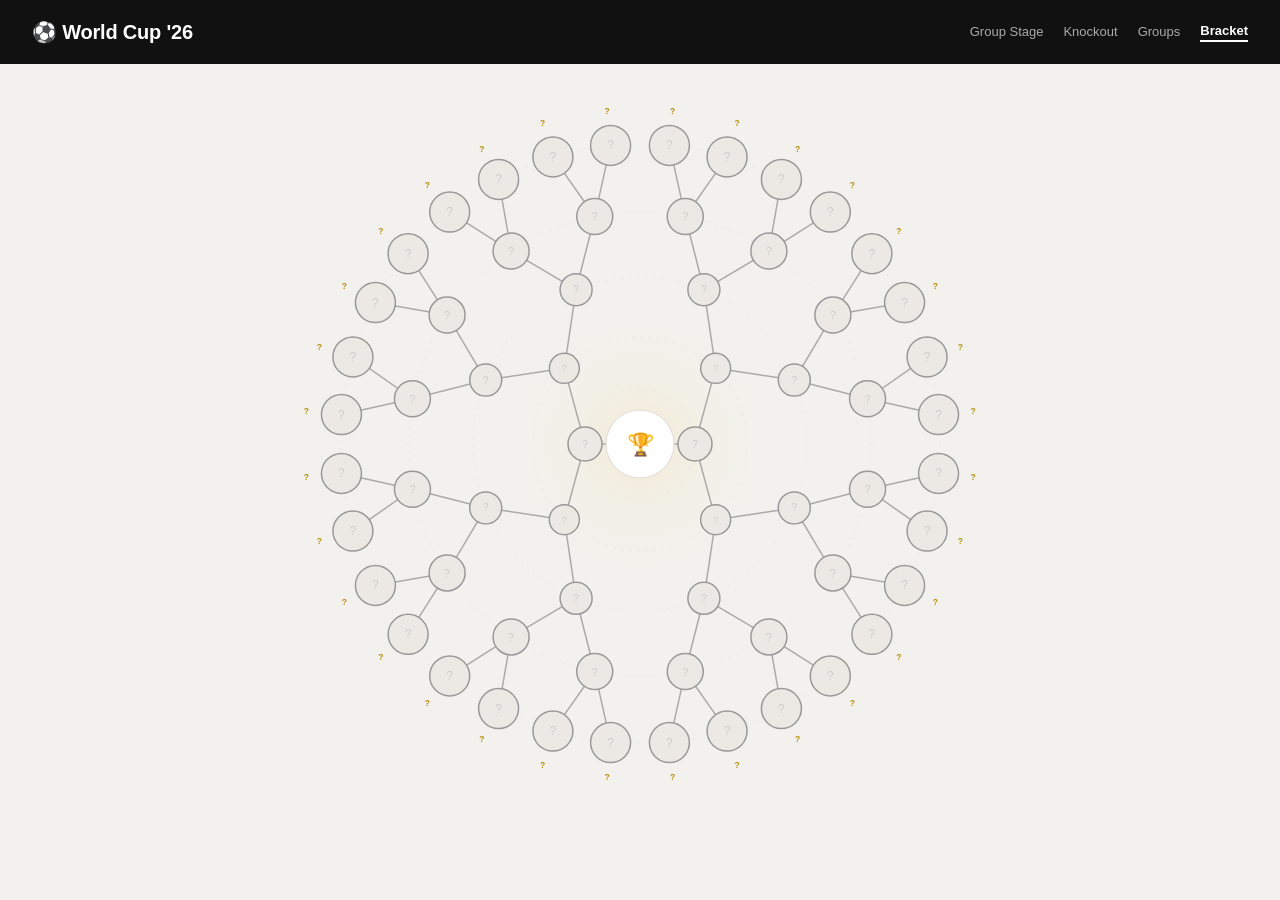
==== bracket.html @ 1e86f68d "Add files via upload" ====
<!DOCTYPE html>
<html lang="en">
<head>
<meta charset="UTF-8">
<meta name="viewport" content="width=device-width, initial-scale=1.0">
<title>FIFA World Cup 2026 — Bracket</title>
<link rel="stylesheet" href="style.css">
<style>
.bracket-page {
  padding: 1.25rem 1rem 3rem;
  display: flex;
  flex-direction: column;
  align-items: center;
}
.bracket-meta {
  width: 100%;
  max-width: 720px;
  display: flex;
  align-items: center;
  justify-content: space-between;
  margin-bottom: 0.75rem;
  flex-wrap: wrap;
  gap: 8px;
}
.bracket-title-text {
  font-size: 11px;
  font-weight: 700;
  color: #888;
  text-transform: uppercase;
  letter-spacing: 0.08em;
}
.bracket-status {
  font-size: 11px;
  color: #aaa;
  letter-spacing: 0.03em;
}
#bracket-svg-wrap {
  width: 100%;
  max-width: 720px;
  aspect-ratio: 1;
}
#bracket-svg {
  width: 100%;
  height: 100%;
  display: block;
  overflow: visible;
}
.b-line      { fill: none; stroke: #aaa; stroke-width: 1.5; }
.b-line.won  { stroke: #f7c948; stroke-width: 2.2; }
.b-line.live { stroke: #22c55e; stroke-width: 2; }
.b-disc      { cursor: default; }
.b-disc.dim  { opacity: 0.28; }
.b-ring      { fill: none; }
.b-ring.dim  { opacity: 0.22; }
.b-label {
  font-family: -apple-system, BlinkMacSystemFont, 'Segoe UI', sans-serif;
  font-size: 8.5px;
  font-weight: 600;
  letter-spacing: 0.4px;
  text-anchor: middle;
  dominant-baseline: central;
  pointer-events: none;
  fill: #bbb;
}
.b-label.active { fill: #666; }
.b-label.won    { fill: #b89010; }
.b-label-person { fill: #999; font-weight: 400; font-size: 7.5px; }
.b-empty-disc   { fill: #ece9e4; stroke: #999; stroke-width: 1.5; }
.b-empty-qs {
  fill: #ccc;
  font-family: -apple-system, sans-serif;
  text-anchor: middle;
  dominant-baseline: central;
  pointer-events: none;
}
.bracket-legend {
  display: flex;
  gap: 16px;
  font-size: 11px;
  color: #888;
  flex-wrap: wrap;
  margin-top: 6px;
}
.bracket-legend span { display: flex; align-items: center; gap: 5px; }
.bracket-legend i {
  display: inline-block;
  width: 10px; height: 10px;
  border-radius: 50%;
  flex-shrink: 0;
}
.leg-active { background: #555; }
.leg-elim   { background: #ddd; border: 1px solid #ccc; }
.leg-won    { background: #f7c948; }
.leg-live   { background: #22c55e; }
#b-tip {
  position: fixed;
  background: #111;
  color: #fff;
  font-family: -apple-system, BlinkMacSystemFont, 'Segoe UI', sans-serif;
  font-size: 12px;
  font-weight: 500;
  padding: 5px 12px;
  border-radius: 5px;
  pointer-events: none;
  opacity: 0;
  transition: opacity 0.12s;
  z-index: 300;
  white-space: nowrap;
}
</style>
</head>
<body>

<header>
  <div class="header-left">
    <h1>⚽ World Cup '26</h1>
  </div>
  <div class="header-right">
    <a href="groupstage.html" class="nav-link">Group Stage</a>
    <a href="index.html" class="nav-link">Knockout</a>
    <a href="groups.html" class="nav-link">Groups</a>
    <a href="bracket.html" class="nav-link active">Bracket</a>
  </div>
</header>

<div class="bracket-page">
  <div id="bracketStatus" style="display:none"></div>
  <div id="bracket-svg-wrap">
    <svg id="bracket-svg" viewBox="-360 -360 720 720"></svg>
  </div>
</div>

<div id="b-tip"></div>

<script>
'use strict';

// =============================================================================
// BRACKET MATCH DATA
// ESPN IDs verified against live API. Adjacent pairs in R32[] share an R16 node.
// Clockwise slot order from top:
//   R32[0]  slots 0,1   Germany vs Paraguay
//   R32[1]  slots 2,3   Brazil vs Japan
//   R32[2]  slots 4,5   Ivory Coast vs Norway
//   R32[3]  slots 6,7   Mexico vs Ecuador
//   R32[4]  slots 8,9   England vs DR Congo
//   R32[5]  slots 10,11 Argentina vs Cape Verde
//   R32[6]  slots 12,13 Australia vs Egypt
//   R32[7]  slots 14,15 Switzerland vs Algeria
//   R32[8]  slots 16,17 Colombia vs Ghana
//   R32[9]  slots 18,19 Belgium vs Senegal
//   R32[10] slots 20,21 USA vs Bosnia
//   R32[11] slots 22,23 Spain vs Austria
//   R32[12] slots 24,25 Portugal vs Croatia
//   R32[13] slots 26,27 Morocco vs Netherlands
//   R32[14] slots 28,29 Canada vs South Africa
//   R32[15] slots 30,31 France vs Sweden
// =============================================================================

var R32 = [
  '760489', // 0  Germany vs Paraguay
  '760487', // 1  Brazil vs Japan
  '760490', // 2  Ivory Coast vs Norway
  '760491', // 3  Mexico vs Ecuador
  '760495', // 4  England vs DR Congo
  '760500', // 5  Argentina vs Cape Verde
  '760499', // 6  Australia vs Egypt
  '760498', // 7  Switzerland vs Algeria
  '760501', // 8  Colombia vs Ghana
  '760493', // 9  Belgium vs Senegal
  '760494', // 10 USA vs Bosnia
  '760497', // 11 Spain vs Austria
  '760496', // 12 Portugal vs Croatia
  '760488', // 13 Morocco vs Netherlands
  '760486', // 14 Canada vs South Africa
  '760492', // 15 France vs Sweden
];

// R16[i] = winner of R32[i*2] vs winner of R32[i*2+1]
var R16 = [
  '760503', // 0  winner R32[0] vs winner R32[1]
  '760504', // 1  winner R32[2] vs winner R32[3]
  '760505', // 2  winner R32[4] vs winner R32[5]
  '760509', // 3  winner R32[6] vs winner R32[7]
  '760506', // 4  winner R32[8] vs winner R32[9]
  '760507', // 5  winner R32[10] vs winner R32[11]
  '760508', // 6  winner R32[12] vs winner R32[13]
  '760502', // 7  winner R32[14] vs winner R32[15]
];

// QF[i] = winner of R16[i*2] vs winner of R16[i*2+1]
var QF = [
  '760510', // 0  winner R16[0] vs winner R16[1]
  '760511', // 1  winner R16[2] vs winner R16[3]
  '760512', // 2  winner R16[4] vs winner R16[5]
  '760513', // 3  winner R16[6] vs winner R16[7]
];

// SF[i] = winner of QF[i*2] vs winner of QF[i*2+1]
var SF = [
  '760514', // 0  winner QF[0] vs winner QF[1]
  '760515', // 1  winner QF[2] vs winner QF[3]
];

var FINAL_ID = '760517';

// =============================================================================
// GEOMETRY
// 32 team slots evenly spaced around 360°. Each slot = 11.25°.
// Slot 0 is offset by -half-slot so pair (0,1) straddles 12 o'clock.
//
// Node angles:
//   R16 node i  = midpoint of slots i*2 and i*2+1  = i * 22.5°
//   QF  node i  = midpoint of R16 nodes i*2 and i*2+1
//   SF  node i  = midpoint of QF  nodes i*2 and i*2+1
//
// All lines are straight segments: no curves, no elbows.
// =============================================================================

var SLOT_DEG = 360 / 32; // 11.25

function slotAngle(s) {
  // offset by +0.5 so pairs sit at slot centres, finals align horizontally
  return (s + 0.5) * SLOT_DEG;
}

// joinAngle(i): angle of the join node for R32 match i
// = midpoint of slot i*2 and slot i*2+1
// slotAngle(i*2) = (i*2 - 0.5)*SLOT_DEG, slotAngle(i*2+1) = (i*2 + 0.5)*SLOT_DEG
// midpoint = i * 2 * SLOT_DEG
function joinAngle(i) {
  return (i * 2 + 1) * SLOT_DEG;
}

// qfAngle(i): midpoint of the 2 join nodes that feed R16 match i
// R16[i] covers join nodes i*2 and i*2+1
function qfAngle(i) {
  return (joinAngle(i * 2) + joinAngle(i * 2 + 1)) / 2;
}

// sfAngle(i): midpoint of the 2 QF nodes that feed SF match i
// SF node i sits between qfPos[i*2] and qfPos[i*2+1]
// qfAngle(i*2) and qfAngle(i*2+1) are each midpoints of 2 join nodes
function sfAngle(i) {
  return (qfAngle(i * 2) + qfAngle(i * 2 + 1)) / 2;
}

// finAngle(i): midpoint of the 2 SF nodes that feed the final
// fin node i sits between sfPos[i*2] and sfPos[i*2+1]
function finAngle(i) {
  return (sfAngle(i * 2) + sfAngle(i * 2 + 1)) / 2;
}

// Keep r16Angle as an alias for joinAngle (used in join node position array)
function r16Angle(i) {
  return joinAngle(i);
}

// Convert polar (degrees from top, clockwise) + radius to x,y
function polar(deg, r) {
  var rad = (deg - 90) * Math.PI / 180;
  return { x: r * Math.cos(rad), y: r * Math.sin(rad) };
}

var RADII = { r32: 300, r16: 232, qf: 167, sf: 107, fin: 55 };
var NR    = { r32: 20,  r16: 18,  qf: 16,  sf: 15,  fin: 17 };

// =============================================================================
// TEAM METADATA
// =============================================================================

var ESPN_NORM = {
  'United States':       'USA',
  'Ivory Coast':         'CIV',
  "Cote d'Ivoire":       'CIV',
  'Bosnia-Herzegovina':  'BIH',
  'Cape Verde':          'CPV',
  'Congo DR':            'COD',
  'South Korea':         'KOR',
};

function normName(n) {
  return ESPN_NORM[n] || n;
}

// ISO 3166-1 alpha-2 codes for flagcdn.com
var FLAG_ISO = {
  'Argentina':    'ar', 'Brazil':       'br', 'Uruguay':      'uy',
  'Colombia':     'co', 'Ecuador':      'ec', 'Paraguay':     'py',
  'USA':          'us', 'Mexico':       'mx', 'Canada':       'ca',
  'France':       'fr', 'Spain':        'es', 'Portugal':     'pt',
  'Germany':      'de', 'Netherlands':  'nl', 'England':      'gb-eng',
  'Belgium':      'be', 'Austria':      'at', 'Croatia':      'hr',
  'Switzerland':  'ch', 'Sweden':       'se', 'Norway':       'no',
  'Morocco':      'ma', 'Senegal':      'sn', 'CIV':          'ci',
  'Egypt':        'eg', 'Algeria':      'dz', 'Ghana':        'gh',
  'Japan':        'jp', 'KOR':          'kr', 'Australia':    'au',
  'BIH':          'ba', 'CPV':          'cv', 'COD':          'cd',
  'South Africa': 'za',
};

function flagUrl(name) {
  var key = normName(name);
  var iso = FLAG_ISO[key] || FLAG_ISO[name];
  if (!iso) return null;
  return 'https://flagcdn.com/w80/' + iso + '.png';
}

var SHORT = {
  'Argentina':'ARG', 'Brazil':'BRA', 'Uruguay':'URU', 'Colombia':'COL',
  'Ecuador':'ECU', 'Paraguay':'PAR', 'USA':'USA', 'Mexico':'MEX',
  'Canada':'CAN', 'France':'FRA', 'Spain':'ESP', 'Portugal':'POR',
  'Germany':'GER', 'Netherlands':'NED', 'England':'ENG', 'Belgium':'BEL',
  'Austria':'AUT', 'Croatia':'CRO', 'Switzerland':'SUI', 'Sweden':'SWE',
  'Norway':'NOR', 'Morocco':'MAR', 'Senegal':'SEN', 'CIV':'CIV',
  'Egypt':'EGY', 'Algeria':'ALG', 'Ghana':'GHA', 'Japan':'JPN',
  'KOR':'KOR', 'Australia':'AUS', 'BIH':'BIH', 'CPV':'CPV',
  'COD':'COD', 'South Africa':'RSA', 'South Korea':'KOR',
  'United States':'USA', 'Ivory Coast':'CIV', "Cote d'Ivoire":'CIV',
  'Bosnia-Herzegovina':'BIH', 'Cape Verde':'CPV', 'Congo DR':'COD',
};

function shortName(name) {
  if (!name) return '?';
  var key = normName(name);
  return SHORT[key] || SHORT[name] || name.slice(0, 3).toUpperCase();
}

// =============================================================================
// SCORE DATA  (populated by ESPN fetch)
// =============================================================================

var SCORES = {};

function isPlaceholder(n) {
  return !n || n === 'TBD' || /^(Group|Round of|Quarter|Semi|Third|Winner|Loser)/i.test(n);
}

function getScore(id) {
  return SCORES[id] || null;
}

function getWinner(id) {
  var s = SCORES[id];
  if (!s || s.status !== 'ft') return null;
  if (s.winner === 1) return s.t1;
  if (s.winner === 2) return s.t2;
  return null;
}

// =============================================================================
// PEOPLE ASSIGNMENTS
// =============================================================================

var PEOPLE = {
  'Mexico':'Katy', 'South Africa':'Rod', 'Canada':'Ted', 'Switzerland':'Renate',
  'Brazil':'Joy', 'Morocco':'Matty', 'USA':'Sarah', 'Paraguay':'Olive P',
  'Australia':'Rosa', 'Germany':'Ben', "Cote d'Ivoire":'Olive E', 'Ecuador':'Nic T',
  'Netherlands':'Sophie', 'Japan':'Francesca', 'Sweden':'Ewen',
  'Belgium':'Lucy', 'Egypt':'Susan', 'Spain':'Georgette', 'Cabo Verde':'Leah',
  'Uruguay':'Richie', 'France':'Taki', 'Senegal':'James A', 'Norway':'Tessa',
  'Argentina':'Louis', 'Algeria':'Tenille', 'Austria':'Elliot',
  'Portugal':'Mike S', 'DR Congo':'JoyJoy', 'Congo DR':'JoyJoy', 'COD':'JoyJoy',
  'Colombia':'Sal Edmonds',
  'England':'Lily', 'Croatia':'Mila', 'Ghana':'Alex L',
  'Bosnia & Herz.':'Finn', 'Bosnia-Herzegovina':'Finn', 'BIH':'Finn',
  'Ivory Coast':'Olive E', 'CIV':'Olive E',
  'Cape Verde':'Leah', 'Cabo Verde':'Leah', 'CPV':'Leah',
};

function personFor(name) {
  if (!name) return null;
  var key = normName(name);
  return PEOPLE[key] || PEOPLE[name] || null;
}

// =============================================================================
// SVG HELPERS
// =============================================================================

var NS  = 'http://www.w3.org/2000/svg';
var svg = document.getElementById('bracket-svg');

function svgEl(tag, attrs) {
  var e = document.createElementNS(NS, tag);
  var keys = Object.keys(attrs || {});
  for (var k = 0; k < keys.length; k++) {
    e.setAttribute(keys[k], attrs[keys[k]]);
  }
  return e;
}

function line(x1, y1, x2, y2, cls) {
  var l = svgEl('line', { x1: x1, y1: y1, x2: x2, y2: y2 });
  l.classList.add('b-line');
  if (cls) l.classList.add(cls);
  return l;
}

// Unique clip ID counter so each node gets its own clipPath
var _clipId = 0;

function makeNode(x, y, r, teamName, scoreId, eliminated) {
  var g = svgEl('g');

  if (teamName) {
    var dim  = !!eliminated;
    var s    = scoreId ? getScore(scoreId) : null;
    var live = s && s.status === 'live';
    var url  = flagUrl(teamName);

    // Outer ring (live indicator)
    var ring = svgEl('circle', {
      cx: x, cy: y, r: r + 3,
      fill: 'none',
      stroke: live ? '#22c55e' : (dim ? '#ddd' : '#bbb'),
      'stroke-width': live ? 1.8 : 0.8,
    });
    ring.classList.add('b-ring');
    if (dim) ring.classList.add('dim');
    g.appendChild(ring);

    if (url) {
      // Unique clipPath for this node
      var cid = 'cp' + (++_clipId);

      // clipPath must live in the SVG defs — append directly to svg's first defs child
      var defsEl = svg.querySelector('defs');
      var cp = svgEl('clipPath', { id: cid });
      cp.appendChild(svgEl('circle', { cx: x, cy: y, r: r }));
      defsEl.appendChild(cp);

      // Flag image — sized to fill the circle (flags are ~3:2, so height = 2r, width = 3r centred)
      var imgW = r * 3;
      var imgH = r * 2;
      var img = svgEl('image', {
        x: x - imgW / 2, y: y - imgH / 2,
        width: imgW, height: imgH,
        href: url,
        'clip-path': 'url(#' + cid + ')',
        preserveAspectRatio: 'xMidYMid slice',
        'pointer-events': 'all',
      });
      if (dim) img.style.opacity = '0.3';
      if (scoreId) {
        (function(eid, tname) {
          img.addEventListener('mouseenter', function(e) { showTip(e, tname, eid); });
          img.addEventListener('mousemove', moveTip);
          img.addEventListener('mouseleave', hideTip);
        }(scoreId, teamName));
      }
      g.appendChild(img);

      // Border circle on top of image
      var border = svgEl('circle', {
        cx: x, cy: y, r: r,
        fill: 'none', stroke: dim ? '#ccc' : '#999', 'stroke-width': 1.5,
        'pointer-events': 'none',
      });
      g.appendChild(border);

    } else {
      // Fallback: white disc with country code text
      var disc = svgEl('circle', { cx: x, cy: y, r: r, fill: '#fff', stroke: '#999', 'stroke-width': 1.5 });
      if (dim) disc.style.opacity = '0.3';
      if (scoreId) {
        (function(eid, tname) {
          disc.addEventListener('mouseenter', function(e) { showTip(e, tname, eid); });
          disc.addEventListener('mousemove', moveTip);
          disc.addEventListener('mouseleave', hideTip);
        }(scoreId, teamName));
      }
      g.appendChild(disc);
      var code = svgEl('text', {
        x: x, y: y, 'text-anchor': 'middle', 'dominant-baseline': 'central',
        'font-size': Math.round(r * 0.55), fill: '#555', 'pointer-events': 'none',
        'font-family': "-apple-system, BlinkMacSystemFont, 'Segoe UI', sans-serif",
        'font-weight': 600,
      });
      code.textContent = shortName(teamName);
      g.appendChild(code);
    }

  } else {
    // Empty / TBD slot
    var emptyDisc = svgEl('circle', { cx: x, cy: y, r: r, fill: '#ece9e4', stroke: '#999', 'stroke-width': 1.5 });
    emptyDisc.classList.add('b-empty-disc');
    g.appendChild(emptyDisc);
    var qs = svgEl('text', { x: x, y: y, 'font-size': Math.round(r * 0.6) });
    qs.classList.add('b-empty-qs');
    qs.textContent = '?';
    g.appendChild(qs);
  }

  return g;
}

function makeLabel(x, y, angleDeg, text, nodeR, cls, person) {
  var push = nodeR + 15;
  var rad  = (angleDeg - 90) * Math.PI / 180;
  var lx   = x + Math.cos(rad) * push;
  var ly   = y + Math.sin(rad) * push;

  if (person) {
    // Two-line label: country code on first line, person name on second
    var g = svgEl('g');
    var t1 = svgEl('text', { x: lx, y: ly - 5 });
    t1.classList.add('b-label');
    if (cls) t1.classList.add(cls);
    t1.textContent = text;
    g.appendChild(t1);
    var t2 = svgEl('text', { x: lx, y: ly + 5 });
    t2.classList.add('b-label');
    t2.classList.add('b-label-person');
    t2.textContent = person;
    g.appendChild(t2);
    return g;
  }

  var t = svgEl('text', { x: lx, y: ly });
  t.classList.add('b-label');
  if (cls) t.classList.add(cls);
  t.textContent = text;
  return t;
}

// =============================================================================
// BUILD
// =============================================================================

function build() {
  // Clear SVG
  while (svg.lastChild) svg.removeChild(svg.lastChild);

  // ── Background + glow defs ──
  var defs = svgEl('defs');
  var rg = svgEl('radialGradient', { id: 'cg', cx: '50%', cy: '50%', r: '50%' });
  var stops = [
    { offset: '0%',   color: '#f7c948', opacity: '0.15' },
    { offset: '40%',  color: '#f7c948', opacity: '0.04' },
    { offset: '100%', color: '#f2f1ed', opacity: '0' },
  ];
  for (var si = 0; si < stops.length; si++) {
    rg.appendChild(svgEl('stop', {
      offset: stops[si].offset,
      'stop-color': stops[si].color,
      'stop-opacity': stops[si].opacity,
    }));
  }
  defs.appendChild(rg);
  svg.appendChild(defs);

  svg.appendChild(svgEl('circle', { cx: 0, cy: 0, r: 360, fill: '#f2f1ed' }));
  svg.appendChild(svgEl('circle', { cx: 0, cy: 0, r: 160, fill: 'url(#cg)' }));

  var guideR = [300, 232, 167, 107, 55];
  for (var gi = 0; gi < guideR.length; gi++) {
    svg.appendChild(svgEl('circle', {
      cx: 0, cy: 0, r: guideR[gi],
      fill: 'none', stroke: '#e0ddd8',
      'stroke-width': 0.5, 'stroke-dasharray': '2,6',
    }));
  }


  var linesG = svgEl('g');
  var nodesG = svgEl('g');

  // ── Node positions ──
  //
  // There are 5 levels of nodes:
  //   R32:  32 team nodes (2 per match, 16 matches)
  //   join: 16 "join" nodes — one per R32 match, at the midpoint of its two team slots.
  //         This is where the two R32 team lines converge. It shows the R32 winner.
  //   QF:    4 nodes — each at midpoint of 2 join nodes. Shows R16 winner.
  //   SF:    2 nodes — midpoint of 2 QF nodes. Shows QF winner.
  //   fin:   2 nodes — one per finalist, on SF angles one ring inward.
  //
  // Line structure (all straight):
  //   R32 team A → join[mi]
  //   R32 team B → join[mi]
  //   join[mi*2] → qf[floor(mi/2)]   (pairs of join nodes → one QF node)
  //   qf[qi*2]   → sf[floor(qi/2)]
  //   sf[0]      → fin[0]
  //   sf[1]      → fin[1]
  //   fin[0]     → centre (0,0)
  //   fin[1]     → centre (0,0)

  // R32 team positions
  var r32A = [], r32B = [], r32AngA = [], r32AngB = [];
  for (var mi = 0; mi < 16; mi++) {
    var angA = slotAngle(mi * 2);
    var angB = slotAngle(mi * 2 + 1);
    r32A.push(polar(angA, RADII.r32));
    r32B.push(polar(angB, RADII.r32));
    r32AngA.push(angA);
    r32AngB.push(angB);
  }

  // Join nodes: 16 nodes, one per R32 match, at r16 radius
  // join[mi] is between team A and team B of R32[mi]
  var joinPos = [], joinAng = [];
  for (var ji = 0; ji < 16; ji++) {
    var ja = r16Angle(ji);   // midpoint of slot ji*2 and ji*2+1
    joinPos.push(polar(ja, RADII.r16));
    joinAng.push(ja);
  }

  // QF nodes: 8 nodes, one per R16 match, sitting between its two join nodes
  // qfPos[i] sits between joinPos[i*2] and joinPos[i*2+1]
  var qfPos = [], qfAng = [];
  for (var qi = 0; qi < 8; qi++) {
    var qa = qfAngle(qi);   // midpoint of join[i*2] and join[i*2+1]
    qfPos.push(polar(qa, RADII.qf));
    qfAng.push(qa);
  }

  // SF nodes: 4 nodes, one per QF match, each between its 2 upstream QF nodes
  // sfPos[i] sits between qfPos[i*2] and qfPos[i*2+1]
  var sfPos = [], sfAng = [];
  for (var sfi = 0; sfi < 4; sfi++) {
    var sa = sfAngle(sfi);
    sfPos.push(polar(sa, RADII.sf));
    sfAng.push(sa);
  }

  // Final approach nodes: 2 nodes, one per SF match, each between its 2 upstream SF nodes
  // finPos[i] sits between sfPos[i*2] and sfPos[i*2+1]
  var finPos = [], finAng = [];
  for (var fni = 0; fni < 2; fni++) {
    var fa = finAngle(fni);
    finPos.push(polar(fa, RADII.fin));
    finAng.push(fa);
  }

  var finWin = getWinner(FINAL_ID);
  var finSc  = getScore(FINAL_ID);

  // ── Draw lines ──

  // R32 team → join node
  for (var mi2 = 0; mi2 < 16; mi2++) {
    var sid  = R32[mi2];
    var sc2  = getScore(sid);
    var w2   = getWinner(sid);
    var liv  = sc2 && sc2.status === 'live';
    var aWon = w2 && sc2 && w2 === sc2.t1;
    var bWon = w2 && sc2 && w2 === sc2.t2;
    linesG.appendChild(line(r32A[mi2].x, r32A[mi2].y, joinPos[mi2].x, joinPos[mi2].y,
      liv ? 'live' : (aWon ? 'won' : '')));
    linesG.appendChild(line(r32B[mi2].x, r32B[mi2].y, joinPos[mi2].x, joinPos[mi2].y,
      liv ? 'live' : (bWon ? 'won' : '')));
  }

  // join → QF node  (join[0]+join[1] → qfPos[0], join[2]+join[3] → qfPos[1], etc.)
  // Gold only when the R16 match (R16[floor(ji/2)]) has a winner.
  for (var ji2 = 0; ji2 < 16; ji2++) {
    var r16idx = Math.floor(ji2 / 2);
    var jw = getWinner(R16[r16idx]);
    linesG.appendChild(line(joinPos[ji2].x, joinPos[ji2].y,
      qfPos[r16idx].x, qfPos[r16idx].y,
      jw ? 'won' : ''));
  }

  // QF → SF  (qfPos[i*2] and qfPos[i*2+1] → sfPos[i])
  // Gold only when the QF match (QF[floor(qi/2)]) has a winner.
  for (var qi2 = 0; qi2 < 8; qi2++) {
    var qfMatchIdx = Math.floor(qi2 / 2);
    var qw = getWinner(QF[qfMatchIdx]);
    linesG.appendChild(line(qfPos[qi2].x, qfPos[qi2].y,
      sfPos[qfMatchIdx].x, sfPos[qfMatchIdx].y,
      qw ? 'won' : ''));
  }

  // SF → final approach nodes  (sfPos[i*2] and sfPos[i*2+1] → finPos[i])
  // Gold only when the SF match (SF[floor(si/2)]) has a winner.
  for (var si2 = 0; si2 < 4; si2++) {
    var sfMatchIdx = Math.floor(si2 / 2);
    var sw = getWinner(SF[sfMatchIdx]);
    linesG.appendChild(line(sfPos[si2].x, sfPos[si2].y,
      finPos[sfMatchIdx].x, finPos[sfMatchIdx].y,
      sw ? 'won' : ''));
  }

  // Final approach nodes → centre
  linesG.appendChild(line(finPos[0].x, finPos[0].y, 0, 0, finWin ? 'won' : ''));
  linesG.appendChild(line(finPos[1].x, finPos[1].y, 0, 0, finWin ? 'won' : ''));

  // ── Draw R32 nodes ──
  for (var mi3 = 0; mi3 < 16; mi3++) {
    var sid3 = R32[mi3];
    var sc3  = getScore(sid3);
    var t1   = sc3 && !isPlaceholder(sc3.t1) ? sc3.t1 : null;
    var t2   = sc3 && !isPlaceholder(sc3.t2) ? sc3.t2 : null;
    var w3   = getWinner(sid3);
    nodesG.appendChild(makeNode(r32A[mi3].x, r32A[mi3].y, NR.r32, t1, sid3, w3 && t1 && w3 !== t1));
    nodesG.appendChild(makeNode(r32B[mi3].x, r32B[mi3].y, NR.r32, t2, sid3, w3 && t2 && w3 !== t2));
    nodesG.appendChild(makeLabel(r32A[mi3].x, r32A[mi3].y, r32AngA[mi3],
      shortName(t1), NR.r32, w3 === t1 ? 'won' : (t1 ? 'active' : ''), personFor(t1)));
    nodesG.appendChild(makeLabel(r32B[mi3].x, r32B[mi3].y, r32AngB[mi3],
      shortName(t2), NR.r32, w3 === t2 ? 'won' : (t2 ? 'active' : ''), personFor(t2)));
  }

  // ── Draw join nodes (show R32 winner advancing toward QF) ──
  for (var ji3 = 0; ji3 < 16; ji3++) {
    var jwin    = getWinner(R32[ji3]);
    var jsc     = getScore(R32[ji3]);
    var jt1     = jsc && !isPlaceholder(jsc.t1) ? jsc.t1 : null;
    var jt2     = jsc && !isPlaceholder(jsc.t2) ? jsc.t2 : null;
    // Show winner if known; otherwise show first known team as placeholder
    var jdisplay = jwin || null;
    nodesG.appendChild(makeNode(joinPos[ji3].x, joinPos[ji3].y, NR.r16,
      jdisplay, R32[ji3], false));
    if (jdisplay) {
      nodesG.appendChild(makeLabel(joinPos[ji3].x, joinPos[ji3].y, joinAng[ji3],
        shortName(jdisplay), NR.r16, 'won'));
    }
  }

  // ── Draw QF nodes (8 nodes, one per R16 match) ──
  // qfPos[i] shows the winner of R16[i]
  for (var qi3 = 0; qi3 < 8; qi3++) {
    var r16id_q  = R16[qi3];
    var r16w_q   = getWinner(r16id_q);
    var qdisplay = r16w_q || null;
    nodesG.appendChild(makeNode(qfPos[qi3].x, qfPos[qi3].y, NR.qf, qdisplay, r16id_q, false));
    if (qdisplay) {
      nodesG.appendChild(makeLabel(qfPos[qi3].x, qfPos[qi3].y, qfAng[qi3],
        shortName(qdisplay), NR.qf, 'won'));
    }
  }

  // ── Draw SF nodes (4 nodes, one per QF match) ──
  // sfPos[i] shows the winner of QF[i]
  for (var sfi2 = 0; sfi2 < 4; sfi2++) {
    var qfid_s   = QF[sfi2];
    var qfw_s    = getWinner(qfid_s);
    var sdisplay = qfw_s || null;
    nodesG.appendChild(makeNode(sfPos[sfi2].x, sfPos[sfi2].y, NR.sf, sdisplay, qfid_s, false));
    if (sdisplay) {
      nodesG.appendChild(makeLabel(sfPos[sfi2].x, sfPos[sfi2].y, sfAng[sfi2],
        shortName(sdisplay), NR.sf, 'won'));
    }
  }

  // ── Draw final approach nodes (2 nodes, one per SF match) ──
  // finPos[i] shows the winner of SF[i]
  for (var fni2 = 0; fni2 < 2; fni2++) {
    var sfid_f   = SF[fni2];
    var sfw_f    = getWinner(sfid_f);
    var fdisplay = (finSc && !isPlaceholder(fni2 === 0 ? finSc.t1 : finSc.t2)
      ? (fni2 === 0 ? finSc.t1 : finSc.t2) : null) || sfw_f;
    var felim    = finWin && fdisplay && finWin !== fdisplay;
    nodesG.appendChild(makeNode(finPos[fni2].x, finPos[fni2].y, NR.fin, fdisplay, FINAL_ID, felim));
    if (fdisplay) {
      nodesG.appendChild(makeLabel(finPos[fni2].x, finPos[fni2].y, finAng[fni2],
        shortName(fdisplay), NR.fin, finWin === fdisplay ? 'won' : 'active'));
    }
  }

  svg.appendChild(linesG);
  svg.appendChild(nodesG);

  // ── Centre trophy ──
  var champ = finWin;
  var cg    = svgEl('g');
  cg.appendChild(svgEl('circle', {
    cx: 0, cy: 0, r: 34, fill: '#fff',
    stroke: champ ? '#f7c948' : '#e0ddd8',
    'stroke-width': champ ? 2 : 1,
  }));
  var tro = svgEl('text', {
    x: 0, y: 0,
    'text-anchor': 'middle', 'dominant-baseline': 'central',
    'font-size': 22, 'pointer-events': 'none',
  });
  tro.textContent = '🏆'; // trophy emoji
  cg.appendChild(tro);
  if (champ) {
    var champMeta = teamMeta(champ);
    var cf = svgEl('text', {
      x: 0, y: -52,
      'text-anchor': 'middle', 'dominant-baseline': 'central',
      'font-size': 20, 'pointer-events': 'none',
    });
    cf.textContent = champMeta[0];
    cg.appendChild(cf);
    var cn = svgEl('text', {
      x: 0, y: 52,
      'text-anchor': 'middle',
      'font-family': "-apple-system, BlinkMacSystemFont, 'Segoe UI', sans-serif",
      'font-size': 11, 'font-weight': 700, 'letter-spacing': 1,
      fill: '#b89010', 'pointer-events': 'none',
    });
    cn.textContent = champ.toUpperCase();
    cg.appendChild(cn);
  }
  svg.appendChild(cg);
}

// =============================================================================
// TOOLTIP
// =============================================================================

var tip = document.getElementById('b-tip');

function showTip(e, teamName, espnId) {
  var s = SCORES[espnId];
  var text = teamName;
  if (s && (s.status === 'live' || s.status === 'ft') && s.t1 && s.t2) {
    var other  = s.t1 === teamName ? s.t2 : s.t1;
    var myS    = s.t1 === teamName ? s.s1 : s.s2;
    var theirS = s.t1 === teamName ? s.s2 : s.s1;
    var lbl    = s.status === 'live' ? (s.clock || 'Live') : 'FT';
    text = teamName + '  ' + myS + '–' + theirS + '  ' + other + '  (' + lbl + ')';
    if (s.pen) text += '  — ' + s.pen;
  } else if (s && s.t1 && s.t2 && !isPlaceholder(s.t2)) {
    var other2 = s.t1 === teamName ? s.t2 : s.t1;
    text = teamName + ' vs ' + other2;
  }
  tip.textContent = text;
  tip.style.opacity = '1';
  moveTip(e);
}
function moveTip(e) {
  tip.style.left = (e.clientX + 14) + 'px';
  tip.style.top  = (e.clientY - 30) + 'px';
}
function hideTip() {
  tip.style.opacity = '0';
}

// =============================================================================
// ESPN FETCH
// =============================================================================

var liveTimer = null;

function fetchScores() {
  var url = 'https://site.api.espn.com/apis/site/v2/sports/soccer/fifa.world/scoreboard?dates=20260628-20260719&limit=100';
  fetch(url).then(function(res) {
    if (!res.ok) throw new Error('HTTP ' + res.status);
    return res.json();
  }).then(function(data) {
    var hasLive = false;
    var events = data.events || [];

    for (var ei = 0; ei < events.length; ei++) {
      var ev   = events[ei];
      var comp = ev.competitions && ev.competitions[0];
      if (!comp) continue;
      var teams = comp.competitors || [];
      if (teams.length < 2) continue;

      var home = null, away = null;
      for (var ti = 0; ti < teams.length; ti++) {
        if (teams[ti].homeAway === 'home') home = teams[ti];
        else away = teams[ti];
      }
      if (!home) home = teams[0];
      if (!away) away = teams[1];

      var t1raw = (home.team && home.team.displayName) || '';
      var t2raw = (away.team && away.team.displayName) || '';
      var t1 = isPlaceholder(t1raw) ? null : t1raw;
      var t2 = isPlaceholder(t2raw) ? null : t2raw;

      var sType  = (ev.status && ev.status.type && ev.status.type.name) || '';
      var rawClk = (ev.status && ev.status.displayClock) || '';
      var period = (ev.status && ev.status.period) || 0;

      var status = 'pre';
      if (sType === 'STATUS_FINAL' || sType === 'STATUS_FULL_TIME' || sType === 'STATUS_FINAL_PEN') {
        status = 'ft';
      } else if (sType === 'STATUS_IN_PROGRESS' || sType === 'STATUS_HALFTIME') {
        status = 'live';
      }
      if (status === 'live') hasLive = true;

      var clockDisp = '';
      if (status === 'live') {
        if (sType === 'STATUS_HALFTIME') {
          clockDisp = 'HT';
        } else {
          var mins = parseInt(rawClk.split(':')[0], 10) || 0;
          var cap  = period === 1 ? 45 : 90;
          clockDisp = mins > cap ? cap + '+' + (mins - cap) + "'" : mins + "'";
        }
      }
      if (sType === 'STATUS_FINAL_PEN') clockDisp = 'Pens';

      var s1 = parseInt(home.score != null ? home.score : '0', 10);
      var s2 = parseInt(away.score != null ? away.score : '0', 10);

      var w = null;
      if (status === 'ft') {
        if (home.winner === true)  w = 1;
        else if (away.winner === true) w = 2;
        else if (s1 > s2) w = 1;
        else if (s2 > s1) w = 2;
      }

      var pen = null;
      var notes = comp.notes || [];
      if (notes.length) pen = notes[0].headline || notes[0].text || null;

      SCORES[ev.id] = { t1: t1, t2: t2, s1: s1, s2: s2, status: status, clock: clockDisp, winner: w, pen: pen };
    }

    build();
    document.getElementById('bracketStatus').textContent =
      'Updated ' + new Date().toLocaleTimeString([], { hour: '2-digit', minute: '2-digit' });

    clearTimeout(liveTimer);
    if (hasLive) liveTimer = setTimeout(fetchScores, 60000);

  }).catch(function() {
    document.getElementById('bracketStatus').textContent = 'Could not load scores';
  });
}

// =============================================================================
// INIT
// =============================================================================
build();
fetchScores();
</script>
</body>
</html>
---- style.css ----
* { box-sizing: border-box; margin: 0; padding: 0; }

body {
  font-family: -apple-system, BlinkMacSystemFont, 'Segoe UI', Roboto, sans-serif;
  background: #f2f1ed;
  color: #1a1a1a;
  padding: 0 0 3rem;
}

/* ── Header ── */
header {
  background: #111;
  color: #fff;
  padding: 1.25rem 2rem;
  display: flex;
  align-items: center;
  justify-content: space-between;
  flex-wrap: wrap;
  gap: 1rem;
  position: sticky;
  top: 0;
  z-index: 100;
}

.header-left h1 { font-size: 20px; font-weight: 600; letter-spacing: -0.01em; color: #fff; }
.header-left p { font-size: 12px; color: #aaa; margin-top: 2px; }

.header-right { display: flex; align-items: center; gap: 20px; flex-wrap: wrap; }

.nav-link {
  font-size: 13px; font-weight: 400; color: #aaa;
  text-decoration: none; white-space: nowrap;
  transition: color 0.15s;
  padding-bottom: 2px;
}
.nav-link:hover { color: #fff; }
.nav-link.active { color: #fff; font-weight: 600; border-bottom: 2px solid #fff; }

/* ── Subheader (timezone bar) ── */
.subheader {
  background: #f2f1ed;
  padding: 0.5rem 1rem;
  display: flex;
  align-items: center;
  justify-content: space-between;
  border-bottom: 1px solid #e5e3de;
  gap: 0.5rem;
}

.upcoming-btn {
  display: inline-flex;
  align-items: center;
  padding: 5px 11px;
  border-radius: 20px;
  border: 1px solid #bbb;
  background: #fff;
  font-size: 12px;
  font-weight: 600;
  color: #333;
  cursor: pointer;
  white-space: nowrap;
  flex-shrink: 0;
  transition: all 0.15s;
  font-family: inherit;
}
.upcoming-btn:hover { border-color: #555; background: #f5f5f5; }
.upcoming-btn:active { transform: scale(0.97); }

/* ── Timezone selector ── */
.tz-selector { display: flex; align-items: center; gap: 6px; min-width: 0; }
.tz-selector label { font-size: 12px; color: #888; white-space: nowrap; }
.tz-selector select {
  background: #fff; color: #1a1a1a; border: 1px solid #ccc;
  border-radius: 6px; padding: 4px 6px; font-size: 12px; cursor: pointer; outline: none;
  min-width: 0; max-width: 100%;
}
.tz-selector select:hover { border-color: #888; }

@media (max-width: 500px) {
  .subheader { padding: 0.4rem 0.75rem; }
  .tz-selector label { display: none; }
  .tz-selector select { font-size: 11px; }
  .upcoming-btn { font-size: 11px; padding: 4px 10px; }
}

/* ── Content wrapper ── */
.content { max-width: 900px; margin: 0 auto; padding: 1.5rem 1rem; }

/* ── Filters ── */
.filter-section { margin-bottom: 1rem; }
.filter-label {
  font-size: 11px; font-weight: 600; color: #999; text-transform: uppercase;
  letter-spacing: 0.06em; margin-bottom: 6px;
}

.pill-filter {
  display: flex; flex-wrap: wrap; gap: 6px; margin-bottom: 1.25rem;
}

.pill-filter button {
  padding: 5px 12px; border-radius: 20px; border: 1px solid #ccc;
  background: #fff; font-size: 12px; font-weight: 500; cursor: pointer;
  transition: all 0.15s; color: #333;
}
.pill-filter button:hover { border-color: #888; }
.pill-filter button.active { background: #333; color: #fff; border-color: #111; }
.pill-filter button.eliminated {
  background: #fef2f2; color: #b91c1c; border-color: #fca5a5;
  text-decoration: line-through; opacity: 0.75;
}
.pill-filter button.eliminated:hover { border-color: #f87171; opacity: 1; }
.pill-filter button.eliminated.active { background: #b91c1c; color: #fff; border-color: #991b1b; text-decoration: line-through; }

.filter-toggle-row {
  display: flex; align-items: center; flex-wrap: wrap; gap: 6px; margin-bottom: 8px;
}

.person-filter-toggle {
  display: inline-flex; align-items: center; gap: 6px; flex-shrink: 0;
  padding: 5px 14px; border-radius: 20px; border: 1px solid #ccc;
  background: #fff; font-size: 12px; font-weight: 500; cursor: pointer;
  transition: all 0.15s; color: #333;
}
.person-filter-toggle:hover { border-color: #888; }
.person-filter-toggle .toggle-arrow { font-size: 10px; transition: transform 0.2s; }
.person-filter-toggle.open .toggle-arrow { transform: rotate(180deg); }
.toggle-active-label { color: #888; font-weight: 400; }

.person-filter-panel { display: none; margin-bottom: 0.5rem; }
.person-filter-panel.open { display: block; }

.person-active-chips { display: contents; }
.person-active-chips:empty { display: none; }

/* ── Day block & match grid ── */
.day-block { margin-bottom: 1.75rem; }
.day-header {
  font-size: 13px; font-weight: 700; color: #f0ede8; text-transform: uppercase;
  letter-spacing: 0.06em; margin-bottom: 10px;
  background: #3a3835; border-left: 3px solid #f7c948;
  padding: 7px 12px; border-radius: 4px;
}

.matches-grid {
  display: grid;
  grid-template-columns: repeat(auto-fill, minmax(400px, 1fr));
  gap: 8px;
}

/* ── Match card ── */
.match-card {
  background: #fff; border-radius: 10px; border: 1px solid #e5e3de;
  padding: 12px 14px; display: flex; align-items: center; gap: 10px;
  flex-wrap: wrap; transition: border-color 0.15s;
}
.match-card:hover { border-color: #bbb; }
.match-card.person-highlight { border-color: #93c5fd; background: #eff6ff; }

.match-card-countdown {
  width: 100%; font-size: 10px; font-weight: 600; text-transform: uppercase;
  letter-spacing: 0.05em; color: #999; padding-top: 6px;
  border-top: 1px solid #f0ede8; margin-top: 2px;
}

/* ── Group badges (group stage) ── */
.match-group-badge {
  font-size: 10px; font-weight: 600; letter-spacing: 0.05em; padding: 3px 7px;
  border-radius: 4px; white-space: nowrap; flex-shrink: 0; align-self: flex-start; margin-top: 2px;
}

/* ── Stage badges (knockout) ── */
.match-stage-badge {
  font-size: 10px; font-weight: 600; letter-spacing: 0.04em; padding: 3px 7px;
  border-radius: 4px; white-space: nowrap; flex-shrink: 0; align-self: flex-start; margin-top: 2px;
  text-align: center; line-height: 1.4;
}

/* Group colours */
.badge-a { background:#E8534A; color:#FFF; }
.badge-b { background:#E8893A; color:#FFF; }
.badge-c { background:#C9900D; color:#FFF; }
.badge-d { background:#4A9645; color:#FFF; }
.badge-e { background:#2A9A84; color:#FFF; }
.badge-f { background:#3A7DC9; color:#FFF; }
.badge-g { background:#6B4FC9; color:#FFF; }
.badge-h { background:#B04FC9; color:#FFF; }
.badge-i { background:#C94F80; color:#FFF; }
.badge-j { background:#4E7A6A; color:#FFF; }
.badge-k { background:#8B6348; color:#FFF; }
.badge-l { background:#5A6070; color:#FFF; }

/* Knockout stage colours */
.badge-r32 { background: #3A7DC9; color: #fff; }
.badge-r16 { background: #2A9A84; color: #fff; }
.badge-qf  { background: #C9900D; color: #fff; }
.badge-sf  { background: #C94F80; color: #fff; }
.badge-tp  { background: #4E7A6A; color: #fff; }
.badge-final { background: #111;    color: #FFD700; }

/* ── Team rows ── */
.match-teams { flex: 1; min-width: 0; }
.team-row-m { display: flex; align-items: center; gap: 7px; padding: 2px 0; }
.team-row-m.loser { color: #aaa; }
.team-row-m.loser .team-name,
.team-row-m.loser .score-num { color: #aaa; }
.team-flag { font-size: 18px; line-height: 1; width: 22px; flex-shrink: 0; }
.team-name { font-size: 13px; font-weight: 500; color: #111; }
.team-name.tbd { color: #aaa; font-style: italic; }
.team-person {
  font-size: 11px; color: #888; margin-left: auto; white-space: nowrap; padding-left: 6px;
}
.team-person.highlighted { color: #1d4ed8; font-weight: 600; }

.vs-divider { font-size: 10px; color: #ccc; padding: 1px 0 1px 29px; }

/* ── Match meta ── */
.match-meta { text-align: right; flex-shrink: 0; }
.match-time { font-size: 14px; font-weight: 600; color: #111; white-space: nowrap; }
.match-venue { font-size: 10px; color: #999; margin-top: 3px; white-space: nowrap; }

/* ── Score / status ── */
.score-num { font-size: 18px; font-weight: 700; color: #111; line-height: 1; min-width: 22px; text-align: right; padding-left: 10px; flex-shrink: 0; }
.score-pen { font-size: 12px; font-weight: 600; color: #666; padding-left: 2px; flex-shrink: 0; }

.match-status-pill {
  display: inline-block; font-size: 10px; font-weight: 700; text-transform: uppercase;
  letter-spacing: 0.07em; padding: 2px 8px; border-radius: 20px; width: 100%;
  box-sizing: border-box; text-align: center; margin-bottom: 4px;
}
.match-status-pill.live { background: #16a34a; color: #fff; }
.match-status-pill.ft   { background: #e5e3de; color: #555; }

.match-card-status {
  width: 100%; padding-bottom: 6px; border-bottom: 1px solid #f0ede8; margin-bottom: 2px;
}

.match-status { font-size: 10px; font-weight: 600; text-transform: uppercase; letter-spacing: 0.05em; margin-top: 2px; }
.match-status.live { color: #16a34a; }
.match-status.ft   { color: #888; }
.match-status.pre  { color: #999; }

/* ── Eliminated modal overlay ── */
.elim-overlay {
  display: none;
  position: fixed; inset: 0;
  background: rgba(0,0,0,0.6);
  z-index: 998;
}
.elim-overlay.show { display: block; }

.elim-toast {
  display: none;
  position: fixed;
  top: 50%; left: 50%;
  transform: translate(-50%, -50%);
  background: #fff; color: #1a1a1a; border-radius: 16px;
  padding: 32px 28px 28px;
  max-width: 380px; width: calc(100% - 3rem);
  text-align: center; font-size: 16px; line-height: 1.6;
  box-shadow: 0 20px 60px rgba(0,0,0,0.35);
  z-index: 999;
}
.elim-toast.show { display: block; }
.elim-toast strong { display: block; font-size: 22px; margin-bottom: 12px; }
.elim-toast span { display: block; }
.elim-toast-close {
  position: absolute; top: 12px; right: 14px;
  background: none; border: none; font-size: 20px; line-height: 1;
  color: #aaa; cursor: pointer; padding: 4px;
}
.elim-toast-close:hover { color: #333; }

/* ── Empty state ── */
.no-matches {
  font-size: 14px; color: #999; text-align: center; padding: 3rem; display: none;
}

/* ── Groups page ── */
.groups-content { max-width: 900px; margin: 0 auto; padding: 1.5rem 1rem; }

.groups-grid {
  display: grid;
  grid-template-columns: repeat(1, 1fr);
  gap: 12px;
}

@media only screen and (min-width: 768px) {
  .groups-grid { grid-template-columns: repeat(3, 1fr); }
}

.group-card {
  background: #fff;
  border-radius: 10px;
  border: 1px solid #e5e5e0;
  overflow: hidden;
}
.group-header {
  padding: 7px 12px;
  font-size: 11px;
  font-weight: 600;
  letter-spacing: 0.08em;
  text-transform: uppercase;
}

.group-body { padding: 4px 0 8px; }
.team-row {
  display: flex;
  align-items: center;
  gap: 9px;
  padding: 5px 12px;
}
.flag { font-size: 20px; line-height: 1; width: 26px; flex-shrink: 0; }
.team-info { display: flex; flex-direction: column; min-width: 0; }
.country { font-size: 13px; font-weight: 500; color: #111; white-space: nowrap; overflow: hidden; text-overflow: ellipsis; }
.person { font-size: 11px; color: #888; white-space: nowrap; overflow: hidden; text-overflow: ellipsis; }

.footer {
  text-align: center;
  margin-top: 1.5rem;
  font-size: 11px;
  color: #aaa;
}

@media print {
  body { background: #fff; padding: 1rem; }
  .group-card { break-inside: avoid; }
}

/* ── Responsive ── */
@media (max-width: 500px) {
  header { padding: 1rem; }
  .matches-grid { grid-template-columns: 1fr; }
  .match-venue { display: none; }
}
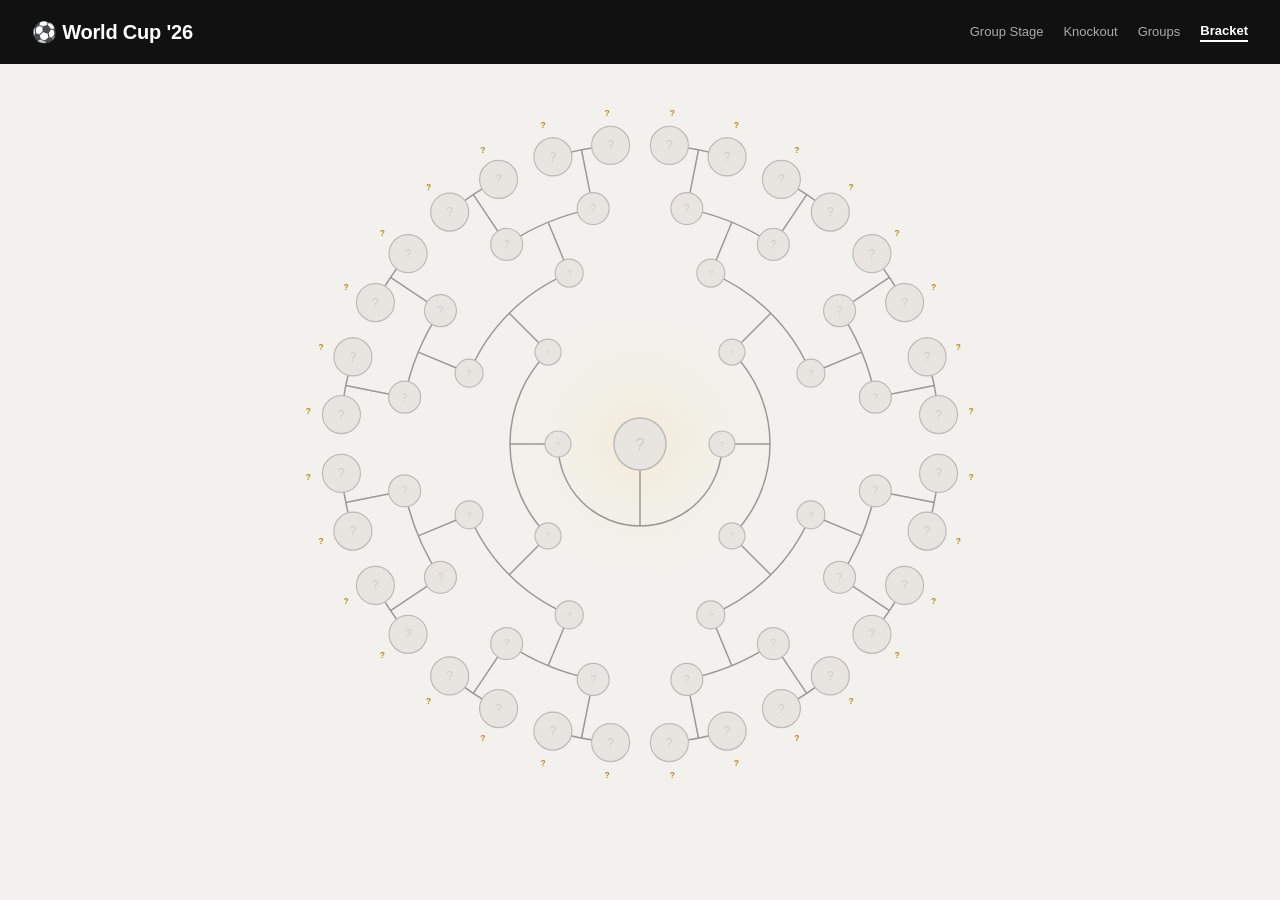
==== commit 581d2640: "Add files via upload" ====
--- a/bracket.html
+++ b/bracket.html
@@ -12,28 +12,6 @@
   flex-direction: column;
   align-items: center;
 }
-.bracket-meta {
-  width: 100%;
-  max-width: 720px;
-  display: flex;
-  align-items: center;
-  justify-content: space-between;
-  margin-bottom: 0.75rem;
-  flex-wrap: wrap;
-  gap: 8px;
-}
-.bracket-title-text {
-  font-size: 11px;
-  font-weight: 700;
-  color: #888;
-  text-transform: uppercase;
-  letter-spacing: 0.08em;
-}
-.bracket-status {
-  font-size: 11px;
-  color: #aaa;
-  letter-spacing: 0.03em;
-}
 #bracket-svg-wrap {
   width: 100%;
   max-width: 720px;
@@ -45,13 +23,9 @@
   display: block;
   overflow: visible;
 }
-.b-line      { fill: none; stroke: #aaa; stroke-width: 1.5; }
-.b-line.won  { stroke: #f7c948; stroke-width: 2.2; }
-.b-line.live { stroke: #22c55e; stroke-width: 2; }
-.b-disc      { cursor: default; }
-.b-disc.dim  { opacity: 0.28; }
-.b-ring      { fill: none; }
-.b-ring.dim  { opacity: 0.22; }
+.b-line      { fill: none; stroke: #999; stroke-width: 1.5; }
+.b-line.won  { stroke: #999; stroke-width: 1.5; }
+.b-line.live { stroke: #22c55e; stroke-width: 1.5; }
 .b-label {
   font-family: -apple-system, BlinkMacSystemFont, 'Segoe UI', sans-serif;
   font-size: 8.5px;
@@ -62,36 +36,9 @@
   pointer-events: none;
   fill: #bbb;
 }
-.b-label.active { fill: #666; }
-.b-label.won    { fill: #b89010; }
-.b-label-person { fill: #999; font-weight: 400; font-size: 7.5px; }
-.b-empty-disc   { fill: #ece9e4; stroke: #999; stroke-width: 1.5; }
-.b-empty-qs {
-  fill: #ccc;
-  font-family: -apple-system, sans-serif;
-  text-anchor: middle;
-  dominant-baseline: central;
-  pointer-events: none;
-}
-.bracket-legend {
-  display: flex;
-  gap: 16px;
-  font-size: 11px;
-  color: #888;
-  flex-wrap: wrap;
-  margin-top: 6px;
-}
-.bracket-legend span { display: flex; align-items: center; gap: 5px; }
-.bracket-legend i {
-  display: inline-block;
-  width: 10px; height: 10px;
-  border-radius: 50%;
-  flex-shrink: 0;
-}
-.leg-active { background: #555; }
-.leg-elim   { background: #ddd; border: 1px solid #ccc; }
-.leg-won    { background: #f7c948; }
-.leg-live   { background: #22c55e; }
+.b-label.active  { fill: #555; }
+.b-label.won     { fill: #b89010; }
+.b-label-person  { fill: #999; font-weight: 400; font-size: 7.5px; }
 #b-tip {
   position: fixed;
   background: #111;
@@ -124,7 +71,6 @@
 </header>
 
 <div class="bracket-page">
-  <div id="bracketStatus" style="display:none"></div>
   <div id="bracket-svg-wrap">
     <svg id="bracket-svg" viewBox="-360 -360 720 720"></svg>
   </div>
@@ -136,47 +82,69 @@
 'use strict';
 
 // =============================================================================
-// BRACKET MATCH DATA
-// ESPN IDs verified against live API. Adjacent pairs in R32[] share an R16 node.
-// Clockwise slot order from top:
-//   R32[0]  slots 0,1   Germany vs Paraguay
-//   R32[1]  slots 2,3   Brazil vs Japan
-//   R32[2]  slots 4,5   Ivory Coast vs Norway
-//   R32[3]  slots 6,7   Mexico vs Ecuador
-//   R32[4]  slots 8,9   England vs DR Congo
-//   R32[5]  slots 10,11 Argentina vs Cape Verde
-//   R32[6]  slots 12,13 Australia vs Egypt
-//   R32[7]  slots 14,15 Switzerland vs Algeria
-//   R32[8]  slots 16,17 Colombia vs Ghana
-//   R32[9]  slots 18,19 Belgium vs Senegal
-//   R32[10] slots 20,21 USA vs Bosnia
-//   R32[11] slots 22,23 Spain vs Austria
-//   R32[12] slots 24,25 Portugal vs Croatia
-//   R32[13] slots 26,27 Morocco vs Netherlands
-//   R32[14] slots 28,29 Canada vs South Africa
-//   R32[15] slots 30,31 France vs Sweden
-// =============================================================================
-
+// SLOT ORDER  (clockwise from just past 12 o'clock)
+//
+// Slots are paired: match i uses slots i*2 and i*2+1.
+// Adjacent matches feed a shared R16 node.
+//
+// match 0  slots  0, 1  Brazil        vs Japan
+// match 1  slots  2, 3  Ivory Coast   vs Norway
+// match 2  slots  4, 5  Mexico        vs Ecuador
+// match 3  slots  6, 7  England       vs DR Congo
+// match 4  slots  8, 9  Argentina     vs Cabo Verde
+// match 5  slots 10,11  Australia     vs Egypt
+// match 6  slots 12,13  Switzerland   vs Algeria
+// match 7  slots 14,15  Colombia      vs Ghana
+// match 8  slots 16,17  Belgium       vs Senegal
+// match 9  slots 18,19  USA           vs Bosnia
+// match 10 slots 20,21  Spain         vs Austria
+// match 11 slots 22,23  Portugal      vs Croatia
+// match 12 slots 24,25  Netherlands   vs Morocco
+// match 13 slots 26,27  South Africa  vs Canada
+// match 14 slots 28,29  France        vs Sweden
+// match 15 slots 30,31  Germany       vs Paraguay
+//
+// R16 pairs  (match winners feed next ring node):
+//   R16[0]  winner m0  vs winner m1   (Brazil/Japan  vs  CIV/Norway)
+//   R16[1]  winner m2  vs winner m3   (Mexico/Ecuador vs England/Congo)
+//   R16[2]  winner m4  vs winner m5   (Argentina/CV  vs Australia/Egypt)
+//   R16[3]  winner m6  vs winner m7   (Swi/Alg       vs Col/Ghana)
+//   R16[4]  winner m8  vs winner m9   (Bel/Sen        vs USA/Bosnia)
+//   R16[5]  winner m10 vs winner m11  (Spain/Aut      vs Por/Cro)
+//   R16[6]  winner m12 vs winner m13  (Ned/Mar        vs RSA/Can)
+//   R16[7]  winner m14 vs winner m15  (Fra/Swe        vs Ger/Par)
+//
+// QF pairs:
+//   QF[0]  R16[0] vs R16[1]
+//   QF[1]  R16[2] vs R16[3]
+//   QF[2]  R16[4] vs R16[5]
+//   QF[3]  R16[6] vs R16[7]
+//
+// SF pairs:
+//   SF[0]  QF[0] vs QF[1]
+//   SF[1]  QF[2] vs QF[3]
+// =============================================================================
+
+// ESPN match IDs — keyed to the slot order above
 var R32 = [
-  '760489', // 0  Germany vs Paraguay
-  '760487', // 1  Brazil vs Japan
-  '760490', // 2  Ivory Coast vs Norway
-  '760491', // 3  Mexico vs Ecuador
-  '760495', // 4  England vs DR Congo
-  '760500', // 5  Argentina vs Cape Verde
-  '760499', // 6  Australia vs Egypt
-  '760498', // 7  Switzerland vs Algeria
-  '760501', // 8  Colombia vs Ghana
-  '760493', // 9  Belgium vs Senegal
-  '760494', // 10 USA vs Bosnia
-  '760497', // 11 Spain vs Austria
-  '760496', // 12 Portugal vs Croatia
-  '760488', // 13 Morocco vs Netherlands
-  '760486', // 14 Canada vs South Africa
-  '760492', // 15 France vs Sweden
+  '760487', // 0  Brazil vs Japan
+  '760490', // 1  Ivory Coast vs Norway
+  '760491', // 2  Mexico vs Ecuador
+  '760495', // 3  England vs DR Congo
+  '760500', // 4  Argentina vs Cabo Verde
+  '760499', // 5  Australia vs Egypt
+  '760498', // 6  Switzerland vs Algeria
+  '760501', // 7  Colombia vs Ghana
+  '760493', // 8  Belgium vs Senegal
+  '760494', // 9  USA vs Bosnia
+  '760497', // 10 Spain vs Austria
+  '760496', // 11 Portugal vs Croatia
+  '760488', // 12 Netherlands vs Morocco
+  '760486', // 13 South Africa vs Canada
+  '760492', // 14 France vs Sweden
+  '760489', // 15 Germany vs Paraguay
 ];
 
-// R16[i] = winner of R32[i*2] vs winner of R32[i*2+1]
 var R16 = [
   '760503', // 0  winner R32[0] vs winner R32[1]
   '760504', // 1  winner R32[2] vs winner R32[3]
@@ -188,85 +156,68 @@
   '760502', // 7  winner R32[14] vs winner R32[15]
 ];
 
-// QF[i] = winner of R16[i*2] vs winner of R16[i*2+1]
 var QF = [
-  '760510', // 0  winner R16[0] vs winner R16[1]
-  '760511', // 1  winner R16[2] vs winner R16[3]
-  '760512', // 2  winner R16[4] vs winner R16[5]
-  '760513', // 3  winner R16[6] vs winner R16[7]
+  '760510', // 0  R16[0] vs R16[1]
+  '760511', // 1  R16[2] vs R16[3]
+  '760512', // 2  R16[4] vs R16[5]
+  '760513', // 3  R16[6] vs R16[7]
 ];
 
-// SF[i] = winner of QF[i*2] vs winner of QF[i*2+1]
 var SF = [
-  '760514', // 0  winner QF[0] vs winner QF[1]
-  '760515', // 1  winner QF[2] vs winner QF[3]
+  '760514', // 0  QF[0] vs QF[1]
+  '760515', // 1  QF[2] vs QF[3]
 ];
 
 var FINAL_ID = '760517';
 
 // =============================================================================
 // GEOMETRY
-// 32 team slots evenly spaced around 360°. Each slot = 11.25°.
-// Slot 0 is offset by -half-slot so pair (0,1) straddles 12 o'clock.
 //
-// Node angles:
-//   R16 node i  = midpoint of slots i*2 and i*2+1  = i * 22.5°
-//   QF  node i  = midpoint of R16 nodes i*2 and i*2+1
-//   SF  node i  = midpoint of QF  nodes i*2 and i*2+1
+// 32 slots, 11.25° each, clockwise from top.
+// Slot 0 starts at the top (0°) so Brazil is just clockwise of 12 o'clock.
 //
-// All lines are straight segments: no curves, no elbows.
-// =============================================================================
-
-var SLOT_DEG = 360 / 32; // 11.25
+// slotAngle(s)  = s * 11.25°          (slot centre)
+// joinAngle(i)  = midpoint of slots i*2 and i*2+1  = (i*2 + 0.5) * 11.25°
+// All inner ring angles derive by averaging their feeder angles.
+// =============================================================================
+
+var SLOT_DEG = 360 / 32; // 11.25°
 
 function slotAngle(s) {
-  // offset by +0.5 so pairs sit at slot centres, finals align horizontally
-  return (s + 0.5) * SLOT_DEG;
-}
-
-// joinAngle(i): angle of the join node for R32 match i
-// = midpoint of slot i*2 and slot i*2+1
-// slotAngle(i*2) = (i*2 - 0.5)*SLOT_DEG, slotAngle(i*2+1) = (i*2 + 0.5)*SLOT_DEG
-// midpoint = i * 2 * SLOT_DEG
+  return s * SLOT_DEG + 5.625;
+}
+
 function joinAngle(i) {
-  return (i * 2 + 1) * SLOT_DEG;
-}
-
-// qfAngle(i): midpoint of the 2 join nodes that feed R16 match i
-// R16[i] covers join nodes i*2 and i*2+1
+  return (slotAngle(i * 2) + slotAngle(i * 2 + 1)) / 2;
+}
+
+function r16Angle(i) {
+  return (joinAngle(i * 2) + joinAngle(i * 2 + 1)) / 2;
+}
+
 function qfAngle(i) {
-  return (joinAngle(i * 2) + joinAngle(i * 2 + 1)) / 2;
-}
-
-// sfAngle(i): midpoint of the 2 QF nodes that feed SF match i
-// SF node i sits between qfPos[i*2] and qfPos[i*2+1]
-// qfAngle(i*2) and qfAngle(i*2+1) are each midpoints of 2 join nodes
+  return (r16Angle(i * 2) + r16Angle(i * 2 + 1)) / 2;
+}
+
 function sfAngle(i) {
   return (qfAngle(i * 2) + qfAngle(i * 2 + 1)) / 2;
 }
 
-// finAngle(i): midpoint of the 2 SF nodes that feed the final
-// fin node i sits between sfPos[i*2] and sfPos[i*2+1]
 function finAngle(i) {
   return (sfAngle(i * 2) + sfAngle(i * 2 + 1)) / 2;
 }
 
-// Keep r16Angle as an alias for joinAngle (used in join node position array)
-function r16Angle(i) {
-  return joinAngle(i);
-}
-
-// Convert polar (degrees from top, clockwise) + radius to x,y
+// polar: degrees clockwise from top → {x, y}
 function polar(deg, r) {
   var rad = (deg - 90) * Math.PI / 180;
   return { x: r * Math.cos(rad), y: r * Math.sin(rad) };
 }
 
-var RADII = { r32: 300, r16: 232, qf: 167, sf: 107, fin: 55 };
-var NR    = { r32: 20,  r16: 18,  qf: 16,  sf: 15,  fin: 17 };
-
-// =============================================================================
-// TEAM METADATA
+var RADII = { r32: 300, join: 240, r16: 185, qf: 130, sf: 82, fin: 44 };
+var NR    = { r32: 19,  join: 16,  r16: 14,  qf: 13,  sf: 13, fin: 16 };
+
+// =============================================================================
+// TEAM DATA
 // =============================================================================
 
 var ESPN_NORM = {
@@ -275,49 +226,46 @@
   "Cote d'Ivoire":       'CIV',
   'Bosnia-Herzegovina':  'BIH',
   'Cape Verde':          'CPV',
+  'Cabo Verde':          'CPV',
   'Congo DR':            'COD',
-  'South Korea':         'KOR',
+  'DR Congo':            'COD',
 };
 
 function normName(n) {
   return ESPN_NORM[n] || n;
 }
 
-// ISO 3166-1 alpha-2 codes for flagcdn.com
 var FLAG_ISO = {
-  'Argentina':    'ar', 'Brazil':       'br', 'Uruguay':      'uy',
-  'Colombia':     'co', 'Ecuador':      'ec', 'Paraguay':     'py',
-  'USA':          'us', 'Mexico':       'mx', 'Canada':       'ca',
-  'France':       'fr', 'Spain':        'es', 'Portugal':     'pt',
-  'Germany':      'de', 'Netherlands':  'nl', 'England':      'gb-eng',
-  'Belgium':      'be', 'Austria':      'at', 'Croatia':      'hr',
-  'Switzerland':  'ch', 'Sweden':       'se', 'Norway':       'no',
-  'Morocco':      'ma', 'Senegal':      'sn', 'CIV':          'ci',
-  'Egypt':        'eg', 'Algeria':      'dz', 'Ghana':        'gh',
-  'Japan':        'jp', 'KOR':          'kr', 'Australia':    'au',
-  'BIH':          'ba', 'CPV':          'cv', 'COD':          'cd',
-  'South Africa': 'za',
+  'Argentina':'ar',   'Brazil':'br',       'Colombia':'co',    'Ecuador':'ec',
+  'Paraguay':'py',    'USA':'us',           'Mexico':'mx',      'Canada':'ca',
+  'France':'fr',      'Spain':'es',         'Portugal':'pt',    'Germany':'de',
+  'Netherlands':'nl', 'England':'gb-eng',   'Belgium':'be',     'Austria':'at',
+  'Croatia':'hr',     'Switzerland':'ch',   'Sweden':'se',      'Norway':'no',
+  'Morocco':'ma',     'Senegal':'sn',       'CIV':'ci',         'Egypt':'eg',
+  'Algeria':'dz',     'Ghana':'gh',         'Japan':'jp',       'Australia':'au',
+  'BIH':'ba',         'CPV':'cv',           'COD':'cd',         'South Africa':'za',
+  'South Korea':'kr', 'KOR':'kr',
 };
 
 function flagUrl(name) {
   var key = normName(name);
   var iso = FLAG_ISO[key] || FLAG_ISO[name];
-  if (!iso) return null;
-  return 'https://flagcdn.com/w80/' + iso + '.png';
+  return iso ? 'https://flagcdn.com/w80/' + iso + '.png' : null;
 }
 
 var SHORT = {
-  'Argentina':'ARG', 'Brazil':'BRA', 'Uruguay':'URU', 'Colombia':'COL',
-  'Ecuador':'ECU', 'Paraguay':'PAR', 'USA':'USA', 'Mexico':'MEX',
-  'Canada':'CAN', 'France':'FRA', 'Spain':'ESP', 'Portugal':'POR',
-  'Germany':'GER', 'Netherlands':'NED', 'England':'ENG', 'Belgium':'BEL',
-  'Austria':'AUT', 'Croatia':'CRO', 'Switzerland':'SUI', 'Sweden':'SWE',
-  'Norway':'NOR', 'Morocco':'MAR', 'Senegal':'SEN', 'CIV':'CIV',
-  'Egypt':'EGY', 'Algeria':'ALG', 'Ghana':'GHA', 'Japan':'JPN',
-  'KOR':'KOR', 'Australia':'AUS', 'BIH':'BIH', 'CPV':'CPV',
-  'COD':'COD', 'South Africa':'RSA', 'South Korea':'KOR',
-  'United States':'USA', 'Ivory Coast':'CIV', "Cote d'Ivoire":'CIV',
-  'Bosnia-Herzegovina':'BIH', 'Cape Verde':'CPV', 'Congo DR':'COD',
+  'Argentina':'ARG',    'Brazil':'BRA',       'Colombia':'COL',   'Ecuador':'ECU',
+  'Paraguay':'PAR',     'USA':'USA',           'Mexico':'MEX',     'Canada':'CAN',
+  'France':'FRA',       'Spain':'ESP',         'Portugal':'POR',   'Germany':'GER',
+  'Netherlands':'NED',  'England':'ENG',       'Belgium':'BEL',    'Austria':'AUT',
+  'Croatia':'CRO',      'Switzerland':'SUI',   'Sweden':'SWE',     'Norway':'NOR',
+  'Morocco':'MAR',      'Senegal':'SEN',       'CIV':'CIV',        'Egypt':'EGY',
+  'Algeria':'ALG',      'Ghana':'GHA',         'Japan':'JPN',      'Australia':'AUS',
+  'BIH':'BIH',          'CPV':'CPV',           'COD':'COD',        'South Africa':'RSA',
+  'South Korea':'KOR',  'KOR':'KOR',
+  'United States':'USA','Ivory Coast':'CIV',   "Cote d'Ivoire":'CIV',
+  'Bosnia-Herzegovina':'BIH', 'Cape Verde':'CPV', 'Cabo Verde':'CPV',
+  'Congo DR':'COD',     'DR Congo':'COD',
 };
 
 function shortName(name) {
@@ -326,8 +274,30 @@
   return SHORT[key] || SHORT[name] || name.slice(0, 3).toUpperCase();
 }
 
-// =============================================================================
-// SCORE DATA  (populated by ESPN fetch)
+var PEOPLE = {
+  'Brazil':'Joy',         'Japan':'Francesca',    'CIV':'Olive E',      'Norway':'Tessa',
+  'Mexico':'Katy',        'Ecuador':'Nic T',      'England':'Lily',     'COD':'JoyJoy',
+  'Argentina':'Louis',    'CPV':'Leah',            'Australia':'Rosa',   'Egypt':'Susan',
+  'Switzerland':'Renate', 'Algeria':'Tenille',    'Colombia':'Sal Edmonds', 'Ghana':'Alex L',
+  'Belgium':'Lucy',       'Senegal':'James A',    'USA':'Sarah',        'BIH':'Finn',
+  'Spain':'Georgette',    'Austria':'Elliot',     'Portugal':'Mike S',  'Croatia':'Mila',
+  'Netherlands':'Sophie', 'Morocco':'Matty',      'South Africa':'Rod', 'Canada':'Ted',
+  'France':'Taki',        'Sweden':'Ewen',        'Germany':'Ben',      'Paraguay':'Olive P',
+  // alternate spellings
+  'Ivory Coast':'Olive E',  "Cote d'Ivoire":'Olive E',
+  'Cape Verde':'Leah',      'Cabo Verde':'Leah',
+  'DR Congo':'JoyJoy',      'Congo DR':'JoyJoy',
+  'Bosnia-Herzegovina':'Finn',
+};
+
+function personFor(name) {
+  if (!name) return null;
+  var key = normName(name);
+  return PEOPLE[key] || PEOPLE[name] || null;
+}
+
+// =============================================================================
+// SCORE DATA
 // =============================================================================
 
 var SCORES = {};
@@ -336,9 +306,7 @@
   return !n || n === 'TBD' || /^(Group|Round of|Quarter|Semi|Third|Winner|Loser)/i.test(n);
 }
 
-function getScore(id) {
-  return SCORES[id] || null;
-}
+function getScore(id) { return SCORES[id] || null; }
 
 function getWinner(id) {
   var s = SCORES[id];
@@ -349,160 +317,103 @@
 }
 
 // =============================================================================
-// PEOPLE ASSIGNMENTS
-// =============================================================================
-
-var PEOPLE = {
-  'Mexico':'Katy', 'South Africa':'Rod', 'Canada':'Ted', 'Switzerland':'Renate',
-  'Brazil':'Joy', 'Morocco':'Matty', 'USA':'Sarah', 'Paraguay':'Olive P',
-  'Australia':'Rosa', 'Germany':'Ben', "Cote d'Ivoire":'Olive E', 'Ecuador':'Nic T',
-  'Netherlands':'Sophie', 'Japan':'Francesca', 'Sweden':'Ewen',
-  'Belgium':'Lucy', 'Egypt':'Susan', 'Spain':'Georgette', 'Cabo Verde':'Leah',
-  'Uruguay':'Richie', 'France':'Taki', 'Senegal':'James A', 'Norway':'Tessa',
-  'Argentina':'Louis', 'Algeria':'Tenille', 'Austria':'Elliot',
-  'Portugal':'Mike S', 'DR Congo':'JoyJoy', 'Congo DR':'JoyJoy', 'COD':'JoyJoy',
-  'Colombia':'Sal Edmonds',
-  'England':'Lily', 'Croatia':'Mila', 'Ghana':'Alex L',
-  'Bosnia & Herz.':'Finn', 'Bosnia-Herzegovina':'Finn', 'BIH':'Finn',
-  'Ivory Coast':'Olive E', 'CIV':'Olive E',
-  'Cape Verde':'Leah', 'Cabo Verde':'Leah', 'CPV':'Leah',
-};
-
-function personFor(name) {
-  if (!name) return null;
-  var key = normName(name);
-  return PEOPLE[key] || PEOPLE[name] || null;
-}
-
-// =============================================================================
 // SVG HELPERS
 // =============================================================================
 
 var NS  = 'http://www.w3.org/2000/svg';
 var svg = document.getElementById('bracket-svg');
+var _clipId = 0;
 
 function svgEl(tag, attrs) {
   var e = document.createElementNS(NS, tag);
   var keys = Object.keys(attrs || {});
-  for (var k = 0; k < keys.length; k++) {
-    e.setAttribute(keys[k], attrs[keys[k]]);
-  }
+  for (var k = 0; k < keys.length; k++) e.setAttribute(keys[k], attrs[keys[k]]);
   return e;
 }
 
-function line(x1, y1, x2, y2, cls) {
+function seg(x1, y1, x2, y2, cls) {
   var l = svgEl('line', { x1: x1, y1: y1, x2: x2, y2: y2 });
   l.classList.add('b-line');
   if (cls) l.classList.add(cls);
   return l;
 }
 
-// Unique clip ID counter so each node gets its own clipPath
-var _clipId = 0;
-
 function makeNode(x, y, r, teamName, scoreId, eliminated) {
   var g = svgEl('g');
-
-  if (teamName) {
-    var dim  = !!eliminated;
-    var s    = scoreId ? getScore(scoreId) : null;
-    var live = s && s.status === 'live';
-    var url  = flagUrl(teamName);
-
-    // Outer ring (live indicator)
-    var ring = svgEl('circle', {
-      cx: x, cy: y, r: r + 3,
-      fill: 'none',
-      stroke: live ? '#22c55e' : (dim ? '#ddd' : '#bbb'),
-      'stroke-width': live ? 1.8 : 0.8,
+  if (!teamName) {
+    var emp = svgEl('circle', { cx: x, cy: y, r: r, fill: '#e8e5e0', stroke: '#bbb', 'stroke-width': 1.2 });
+    g.appendChild(emp);
+    var qt = svgEl('text', { x: x, y: y, 'text-anchor': 'middle', 'dominant-baseline': 'central',
+      'font-size': Math.round(r * 0.65), fill: '#ccc',
+      'font-family': "-apple-system, sans-serif", 'pointer-events': 'none' });
+    qt.textContent = '?';
+    g.appendChild(qt);
+    return g;
+  }
+
+  var dim  = !!eliminated;
+  var s    = scoreId ? getScore(scoreId) : null;
+  var live = s && s.status === 'live';
+  var url  = flagUrl(teamName);
+
+  if (url) {
+    var cid = 'cp' + (++_clipId);
+    var defsEl = svg.querySelector('defs');
+    var cp = svgEl('clipPath', { id: cid });
+    cp.appendChild(svgEl('circle', { cx: x, cy: y, r: r }));
+    defsEl.appendChild(cp);
+
+    var imgW = r * 3, imgH = r * 2;
+    var img = svgEl('image', {
+      x: x - imgW / 2, y: y - imgH / 2,
+      width: imgW, height: imgH,
+      href: url,
+      'clip-path': 'url(#' + cid + ')',
+      preserveAspectRatio: 'xMidYMid slice',
+      'pointer-events': 'all',
     });
-    ring.classList.add('b-ring');
-    if (dim) ring.classList.add('dim');
-    g.appendChild(ring);
-
-    if (url) {
-      // Unique clipPath for this node
-      var cid = 'cp' + (++_clipId);
-
-      // clipPath must live in the SVG defs — append directly to svg's first defs child
-      var defsEl = svg.querySelector('defs');
-      var cp = svgEl('clipPath', { id: cid });
-      cp.appendChild(svgEl('circle', { cx: x, cy: y, r: r }));
-      defsEl.appendChild(cp);
-
-      // Flag image — sized to fill the circle (flags are ~3:2, so height = 2r, width = 3r centred)
-      var imgW = r * 3;
-      var imgH = r * 2;
-      var img = svgEl('image', {
-        x: x - imgW / 2, y: y - imgH / 2,
-        width: imgW, height: imgH,
-        href: url,
-        'clip-path': 'url(#' + cid + ')',
-        preserveAspectRatio: 'xMidYMid slice',
-        'pointer-events': 'all',
-      });
-      if (dim) img.style.opacity = '0.3';
-      if (scoreId) {
-        (function(eid, tname) {
-          img.addEventListener('mouseenter', function(e) { showTip(e, tname, eid); });
-          img.addEventListener('mousemove', moveTip);
-          img.addEventListener('mouseleave', hideTip);
-        }(scoreId, teamName));
-      }
-      g.appendChild(img);
-
-      // Border circle on top of image
-      var border = svgEl('circle', {
-        cx: x, cy: y, r: r,
-        fill: 'none', stroke: dim ? '#ccc' : '#999', 'stroke-width': 1.5,
-        'pointer-events': 'none',
-      });
-      g.appendChild(border);
-
-    } else {
-      // Fallback: white disc with country code text
-      var disc = svgEl('circle', { cx: x, cy: y, r: r, fill: '#fff', stroke: '#999', 'stroke-width': 1.5 });
-      if (dim) disc.style.opacity = '0.3';
-      if (scoreId) {
-        (function(eid, tname) {
-          disc.addEventListener('mouseenter', function(e) { showTip(e, tname, eid); });
-          disc.addEventListener('mousemove', moveTip);
-          disc.addEventListener('mouseleave', hideTip);
-        }(scoreId, teamName));
-      }
-      g.appendChild(disc);
-      var code = svgEl('text', {
-        x: x, y: y, 'text-anchor': 'middle', 'dominant-baseline': 'central',
-        'font-size': Math.round(r * 0.55), fill: '#555', 'pointer-events': 'none',
-        'font-family': "-apple-system, BlinkMacSystemFont, 'Segoe UI', sans-serif",
-        'font-weight': 600,
-      });
-      code.textContent = shortName(teamName);
-      g.appendChild(code);
+    if (dim) img.setAttribute('filter', 'url(#greyscale)');
+    if (scoreId) {
+      (function(eid, tn) {
+        img.addEventListener('mouseenter', function(e) { showTip(e, tn, eid); });
+        img.addEventListener('mousemove', moveTip);
+        img.addEventListener('mouseleave', hideTip);
+      }(scoreId, teamName));
     }
+    g.appendChild(img);
+
+
 
   } else {
-    // Empty / TBD slot
-    var emptyDisc = svgEl('circle', { cx: x, cy: y, r: r, fill: '#ece9e4', stroke: '#999', 'stroke-width': 1.5 });
-    emptyDisc.classList.add('b-empty-disc');
-    g.appendChild(emptyDisc);
-    var qs = svgEl('text', { x: x, y: y, 'font-size': Math.round(r * 0.6) });
-    qs.classList.add('b-empty-qs');
-    qs.textContent = '?';
-    g.appendChild(qs);
+    var disc = svgEl('circle', { cx: x, cy: y, r: r,
+      fill: dim ? '#e8e5e0' : '#fff' });
+    if (scoreId) {
+      (function(eid, tn) {
+        disc.addEventListener('mouseenter', function(e) { showTip(e, tn, eid); });
+        disc.addEventListener('mousemove', moveTip);
+        disc.addEventListener('mouseleave', hideTip);
+      }(scoreId, teamName));
+    }
+    g.appendChild(disc);
+    var code = svgEl('text', { x: x, y: y, 'text-anchor': 'middle', 'dominant-baseline': 'central',
+      'font-size': Math.round(r * 0.55), fill: dim ? '#bbb' : '#555',
+      'font-family': "-apple-system, BlinkMacSystemFont, 'Segoe UI', sans-serif",
+      'font-weight': 600, 'pointer-events': 'none' });
+    code.textContent = shortName(teamName);
+    g.appendChild(code);
   }
 
   return g;
 }
 
+// Label pushed outward from node in the direction of angleDeg
 function makeLabel(x, y, angleDeg, text, nodeR, cls, person) {
-  var push = nodeR + 15;
+  var push = nodeR + 14;
   var rad  = (angleDeg - 90) * Math.PI / 180;
   var lx   = x + Math.cos(rad) * push;
   var ly   = y + Math.sin(rad) * push;
 
   if (person) {
-    // Two-line label: country code on first line, person name on second
     var g = svgEl('g');
     var t1 = svgEl('text', { x: lx, y: ly - 5 });
     t1.classList.add('b-label');
@@ -510,8 +421,7 @@
     t1.textContent = text;
     g.appendChild(t1);
     var t2 = svgEl('text', { x: lx, y: ly + 5 });
-    t2.classList.add('b-label');
-    t2.classList.add('b-label-person');
+    t2.classList.add('b-label', 'b-label-person');
     t2.textContent = person;
     g.appendChild(t2);
     return g;
@@ -529,271 +439,224 @@
 // =============================================================================
 
 function build() {
-  // Clear SVG
   while (svg.lastChild) svg.removeChild(svg.lastChild);
 
-  // ── Background + glow defs ──
+  // Defs
   var defs = svgEl('defs');
   var rg = svgEl('radialGradient', { id: 'cg', cx: '50%', cy: '50%', r: '50%' });
-  var stops = [
-    { offset: '0%',   color: '#f7c948', opacity: '0.15' },
-    { offset: '40%',  color: '#f7c948', opacity: '0.04' },
-    { offset: '100%', color: '#f2f1ed', opacity: '0' },
-  ];
-  for (var si = 0; si < stops.length; si++) {
-    rg.appendChild(svgEl('stop', {
-      offset: stops[si].offset,
-      'stop-color': stops[si].color,
-      'stop-opacity': stops[si].opacity,
-    }));
-  }
+  [['0%','#f7c948','0.14'], ['40%','#f7c948','0.04'], ['100%','#f2f1ed','0']].forEach(function(s) {
+    rg.appendChild(svgEl('stop', { offset: s[0], 'stop-color': s[1], 'stop-opacity': s[2] }));
+  });
   defs.appendChild(rg);
+  // Greyscale filter for eliminated teams
+  var flt = svgEl('filter', { id: 'greyscale' });
+  flt.appendChild(svgEl('feColorMatrix', { type: 'saturate', values: '0' }));
+  defs.appendChild(flt);
   svg.appendChild(defs);
 
+  // Background
   svg.appendChild(svgEl('circle', { cx: 0, cy: 0, r: 360, fill: '#f2f1ed' }));
   svg.appendChild(svgEl('circle', { cx: 0, cy: 0, r: 160, fill: 'url(#cg)' }));
-
-  var guideR = [300, 232, 167, 107, 55];
-  for (var gi = 0; gi < guideR.length; gi++) {
-    svg.appendChild(svgEl('circle', {
-      cx: 0, cy: 0, r: guideR[gi],
-      fill: 'none', stroke: '#e0ddd8',
-      'stroke-width': 0.5, 'stroke-dasharray': '2,6',
-    }));
-  }
-
+  // Draw arcs only between paired nodes at each ring radius
+  function arc(r, startDeg, endDeg) {
+    var s = (startDeg - 90) * Math.PI / 180;
+    var e = (endDeg   - 90) * Math.PI / 180;
+    var x1 = r * Math.cos(s), y1 = r * Math.sin(s);
+    var x2 = r * Math.cos(e), y2 = r * Math.sin(e);
+    var span = ((endDeg - startDeg) + 360) % 360;
+    var large = span > 180 ? 1 : 0;
+    var el = svgEl('path', {
+      d: 'M ' + x1 + ' ' + y1 + ' A ' + r + ' ' + r + ' 0 ' + large + ' 1 ' + x2 + ' ' + y2,
+      fill: 'none', stroke: '#999', 'stroke-width': 1.5,
+    });
+    svg.appendChild(el);
+  }
+
+  // R32 ring: arc between each pair of team slots (match i = slots i*2 and i*2+1)
+  for (var ai = 0; ai < 16; ai++) {
+    arc(RADII.r32, slotAngle(ai * 2), slotAngle(ai * 2 + 1));
+  }
+
+  // R16 ring: arc between the two join nodes that feed each R16 match
+  // R16 match i is fed by join nodes i*2 and i*2+1
+  for (var ai2 = 0; ai2 < 8; ai2++) {
+    arc(RADII.join, joinAngle(ai2 * 2), joinAngle(ai2 * 2 + 1));
+  }
+
+  // QF ring: arc between the two R16 nodes that feed each QF match
+  // QF match i is fed by R16 nodes i*2 and i*2+1
+  for (var ai3 = 0; ai3 < 4; ai3++) {
+    arc(RADII.r16, r16Angle(ai3 * 2), r16Angle(ai3 * 2 + 1));
+  }
+
+  // SF ring: arc between the two QF nodes that feed each SF match
+  // SF match i is fed by QF nodes i*2 and i*2+1
+  for (var ai4 = 0; ai4 < 2; ai4++) {
+    arc(RADII.qf, qfAngle(ai4 * 2), qfAngle(ai4 * 2 + 1));
+  }
+
+  // Final ring: arc between the two SF nodes
+  arc(RADII.sf, sfAngle(0), sfAngle(1));
 
   var linesG = svgEl('g');
   var nodesG = svgEl('g');
 
-  // ── Node positions ──
-  //
-  // There are 5 levels of nodes:
-  //   R32:  32 team nodes (2 per match, 16 matches)
-  //   join: 16 "join" nodes — one per R32 match, at the midpoint of its two team slots.
-  //         This is where the two R32 team lines converge. It shows the R32 winner.
-  //   QF:    4 nodes — each at midpoint of 2 join nodes. Shows R16 winner.
-  //   SF:    2 nodes — midpoint of 2 QF nodes. Shows QF winner.
-  //   fin:   2 nodes — one per finalist, on SF angles one ring inward.
-  //
-  // Line structure (all straight):
-  //   R32 team A → join[mi]
-  //   R32 team B → join[mi]
-  //   join[mi*2] → qf[floor(mi/2)]   (pairs of join nodes → one QF node)
-  //   qf[qi*2]   → sf[floor(qi/2)]
-  //   sf[0]      → fin[0]
-  //   sf[1]      → fin[1]
-  //   fin[0]     → centre (0,0)
-  //   fin[1]     → centre (0,0)
-
-  // R32 team positions
-  var r32A = [], r32B = [], r32AngA = [], r32AngB = [];
-  for (var mi = 0; mi < 16; mi++) {
-    var angA = slotAngle(mi * 2);
-    var angB = slotAngle(mi * 2 + 1);
-    r32A.push(polar(angA, RADII.r32));
-    r32B.push(polar(angB, RADII.r32));
-    r32AngA.push(angA);
-    r32AngB.push(angB);
-  }
-
-  // Join nodes: 16 nodes, one per R32 match, at r16 radius
-  // join[mi] is between team A and team B of R32[mi]
-  var joinPos = [], joinAng = [];
+  // ── Pre-compute all node positions ──
+
+  // R32 outer ring: 32 individual team nodes
+  var r32 = [], r32ang = [];
+  for (var s = 0; s < 32; s++) {
+    var a = slotAngle(s);
+    r32.push(polar(a, RADII.r32));
+    r32ang.push(a);
+  }
+
+  // Join ring: 16 nodes, one per R32 match, between the two team slots
+  var joinP = [], joinA = [];
   for (var ji = 0; ji < 16; ji++) {
-    var ja = r16Angle(ji);   // midpoint of slot ji*2 and ji*2+1
-    joinPos.push(polar(ja, RADII.r16));
-    joinAng.push(ja);
-  }
-
-  // QF nodes: 8 nodes, one per R16 match, sitting between its two join nodes
-  // qfPos[i] sits between joinPos[i*2] and joinPos[i*2+1]
-  var qfPos = [], qfAng = [];
-  for (var qi = 0; qi < 8; qi++) {
-    var qa = qfAngle(qi);   // midpoint of join[i*2] and join[i*2+1]
-    qfPos.push(polar(qa, RADII.qf));
-    qfAng.push(qa);
-  }
-
-  // SF nodes: 4 nodes, one per QF match, each between its 2 upstream QF nodes
-  // sfPos[i] sits between qfPos[i*2] and qfPos[i*2+1]
-  var sfPos = [], sfAng = [];
-  for (var sfi = 0; sfi < 4; sfi++) {
-    var sa = sfAngle(sfi);
-    sfPos.push(polar(sa, RADII.sf));
-    sfAng.push(sa);
-  }
-
-  // Final approach nodes: 2 nodes, one per SF match, each between its 2 upstream SF nodes
-  // finPos[i] sits between sfPos[i*2] and sfPos[i*2+1]
-  var finPos = [], finAng = [];
-  for (var fni = 0; fni < 2; fni++) {
-    var fa = finAngle(fni);
-    finPos.push(polar(fa, RADII.fin));
-    finAng.push(fa);
+    var ja = joinAngle(ji);
+    joinP.push(polar(ja, RADII.join));
+    joinA.push(ja);
+  }
+
+  // R16 ring: 8 nodes, one per R16 match
+  var r16P = [], r16A = [];
+  for (var ri = 0; ri < 8; ri++) {
+    var ra = r16Angle(ri);
+    r16P.push(polar(ra, RADII.r16));
+    r16A.push(ra);
+  }
+
+  // QF ring: 4 nodes
+  var qfP = [], qfA = [];
+  for (var qi = 0; qi < 4; qi++) {
+    var qa = qfAngle(qi);
+    qfP.push(polar(qa, RADII.qf));
+    qfA.push(qa);
+  }
+
+  // SF ring: 2 nodes
+  var sfP = [], sfA = [];
+  for (var si = 0; si < 2; si++) {
+    var sa = sfAngle(si);
+    sfP.push(polar(sa, RADII.sf));
+    sfA.push(sa);
   }
 
   var finWin = getWinner(FINAL_ID);
   var finSc  = getScore(FINAL_ID);
 
-  // ── Draw lines ──
-
-  // R32 team → join node
+  // ── Lines: arc midpoint on R32 ring → join nodes ──
+  for (var mi = 0; mi < 16; mi++) {
+    var sc  = getScore(R32[mi]);
+    var w   = getWinner(R32[mi]);
+    var liv = sc && sc.status === 'live';
+    var midR32 = polar(joinAngle(mi), RADII.r32);
+    linesG.appendChild(seg(midR32.x, midR32.y, joinP[mi].x, joinP[mi].y,
+      liv ? 'live' : (w ? 'won' : '')));
+  }
+
+  // ── Lines: arc midpoint on join ring → R16 nodes ──
+  // One line per R16 match, originating from the midpoint of the arc between the two feeder join nodes.
+  for (var ji2 = 0; ji2 < 8; ji2++) {
+    var r16sc  = getScore(R16[ji2]);
+    var r16w   = getWinner(R16[ji2]);
+    var r16liv = r16sc && r16sc.status === 'live';
+    var midPt  = polar(r16Angle(ji2), RADII.join);
+    linesG.appendChild(seg(midPt.x, midPt.y, r16P[ji2].x, r16P[ji2].y,
+      r16liv ? 'live' : (r16w ? 'won' : '')));
+  }
+
+  // ── Lines: arc midpoint on R16 ring → QF nodes ──
+  for (var qi2 = 0; qi2 < 4; qi2++) {
+    var qfsc  = getScore(QF[qi2]);
+    var qfw2  = getWinner(QF[qi2]);
+    var qfliv = qfsc && qfsc.status === 'live';
+    var midPt2 = polar(qfAngle(qi2), RADII.r16);
+    linesG.appendChild(seg(midPt2.x, midPt2.y, qfP[qi2].x, qfP[qi2].y,
+      qfliv ? 'live' : (qfw2 ? 'won' : '')));
+  }
+
+  // ── Lines: arc midpoint on QF ring → SF nodes ──
+  for (var si2 = 0; si2 < 2; si2++) {
+    var sfsc  = getScore(SF[si2]);
+    var sfw2  = getWinner(SF[si2]);
+    var sfliv = sfsc && sfsc.status === 'live';
+    var midPt3 = polar(sfAngle(si2), RADII.qf);
+    linesG.appendChild(seg(midPt3.x, midPt3.y, sfP[si2].x, sfP[si2].y,
+      sfliv ? 'live' : (sfw2 ? 'won' : '')));
+  }
+
+  // ── Lines: arc midpoint on SF ring → centre ──
+  var finsc2  = getScore(FINAL_ID);
+  var finw2   = getWinner(FINAL_ID);
+  var finliv2 = finsc2 && finsc2.status === 'live';
+  var finMid  = polar((sfAngle(0) + sfAngle(1)) / 2, RADII.sf);
+  linesG.appendChild(seg(finMid.x, finMid.y, 0, 0,
+    finliv2 ? 'live' : (finw2 ? 'won' : '')));
+
+  // ── Draw R32 team nodes ──
   for (var mi2 = 0; mi2 < 16; mi2++) {
     var sid  = R32[mi2];
     var sc2  = getScore(sid);
+    var t1   = sc2 && !isPlaceholder(sc2.t1) ? sc2.t1 : null;
+    var t2   = sc2 && !isPlaceholder(sc2.t2) ? sc2.t2 : null;
     var w2   = getWinner(sid);
-    var liv  = sc2 && sc2.status === 'live';
-    var aWon = w2 && sc2 && w2 === sc2.t1;
-    var bWon = w2 && sc2 && w2 === sc2.t2;
-    linesG.appendChild(line(r32A[mi2].x, r32A[mi2].y, joinPos[mi2].x, joinPos[mi2].y,
-      liv ? 'live' : (aWon ? 'won' : '')));
-    linesG.appendChild(line(r32B[mi2].x, r32B[mi2].y, joinPos[mi2].x, joinPos[mi2].y,
-      liv ? 'live' : (bWon ? 'won' : '')));
-  }
-
-  // join → QF node  (join[0]+join[1] → qfPos[0], join[2]+join[3] → qfPos[1], etc.)
-  // Gold only when the R16 match (R16[floor(ji/2)]) has a winner.
-  for (var ji2 = 0; ji2 < 16; ji2++) {
-    var r16idx = Math.floor(ji2 / 2);
-    var jw = getWinner(R16[r16idx]);
-    linesG.appendChild(line(joinPos[ji2].x, joinPos[ji2].y,
-      qfPos[r16idx].x, qfPos[r16idx].y,
-      jw ? 'won' : ''));
-  }
-
-  // QF → SF  (qfPos[i*2] and qfPos[i*2+1] → sfPos[i])
-  // Gold only when the QF match (QF[floor(qi/2)]) has a winner.
-  for (var qi2 = 0; qi2 < 8; qi2++) {
-    var qfMatchIdx = Math.floor(qi2 / 2);
-    var qw = getWinner(QF[qfMatchIdx]);
-    linesG.appendChild(line(qfPos[qi2].x, qfPos[qi2].y,
-      sfPos[qfMatchIdx].x, sfPos[qfMatchIdx].y,
-      qw ? 'won' : ''));
-  }
-
-  // SF → final approach nodes  (sfPos[i*2] and sfPos[i*2+1] → finPos[i])
-  // Gold only when the SF match (SF[floor(si/2)]) has a winner.
-  for (var si2 = 0; si2 < 4; si2++) {
-    var sfMatchIdx = Math.floor(si2 / 2);
-    var sw = getWinner(SF[sfMatchIdx]);
-    linesG.appendChild(line(sfPos[si2].x, sfPos[si2].y,
-      finPos[sfMatchIdx].x, finPos[sfMatchIdx].y,
-      sw ? 'won' : ''));
-  }
-
-  // Final approach nodes → centre
-  linesG.appendChild(line(finPos[0].x, finPos[0].y, 0, 0, finWin ? 'won' : ''));
-  linesG.appendChild(line(finPos[1].x, finPos[1].y, 0, 0, finWin ? 'won' : ''));
-
-  // ── Draw R32 nodes ──
-  for (var mi3 = 0; mi3 < 16; mi3++) {
-    var sid3 = R32[mi3];
-    var sc3  = getScore(sid3);
-    var t1   = sc3 && !isPlaceholder(sc3.t1) ? sc3.t1 : null;
-    var t2   = sc3 && !isPlaceholder(sc3.t2) ? sc3.t2 : null;
-    var w3   = getWinner(sid3);
-    nodesG.appendChild(makeNode(r32A[mi3].x, r32A[mi3].y, NR.r32, t1, sid3, w3 && t1 && w3 !== t1));
-    nodesG.appendChild(makeNode(r32B[mi3].x, r32B[mi3].y, NR.r32, t2, sid3, w3 && t2 && w3 !== t2));
-    nodesG.appendChild(makeLabel(r32A[mi3].x, r32A[mi3].y, r32AngA[mi3],
-      shortName(t1), NR.r32, w3 === t1 ? 'won' : (t1 ? 'active' : ''), personFor(t1)));
-    nodesG.appendChild(makeLabel(r32B[mi3].x, r32B[mi3].y, r32AngB[mi3],
-      shortName(t2), NR.r32, w3 === t2 ? 'won' : (t2 ? 'active' : ''), personFor(t2)));
-  }
-
-  // ── Draw join nodes (show R32 winner advancing toward QF) ──
+    var sA   = mi2 * 2;
+    var sB   = mi2 * 2 + 1;
+    nodesG.appendChild(makeNode(r32[sA].x, r32[sA].y, NR.r32, t1, sid, w2 && t1 && w2 !== t1));
+    nodesG.appendChild(makeNode(r32[sB].x, r32[sB].y, NR.r32, t2, sid, w2 && t2 && w2 !== t2));
+    nodesG.appendChild(makeLabel(r32[sA].x, r32[sA].y, r32ang[sA],
+      shortName(t1), NR.r32, w2 === t1 ? 'won' : (t1 ? 'active' : ''), personFor(t1)));
+    nodesG.appendChild(makeLabel(r32[sB].x, r32[sB].y, r32ang[sB],
+      shortName(t2), NR.r32, w2 === t2 ? 'won' : (t2 ? 'active' : ''), personFor(t2)));
+  }
+
+  // ── Draw join nodes (show R32 winner) — no labels on inner rings ──
   for (var ji3 = 0; ji3 < 16; ji3++) {
-    var jwin    = getWinner(R32[ji3]);
-    var jsc     = getScore(R32[ji3]);
-    var jt1     = jsc && !isPlaceholder(jsc.t1) ? jsc.t1 : null;
-    var jt2     = jsc && !isPlaceholder(jsc.t2) ? jsc.t2 : null;
-    // Show winner if known; otherwise show first known team as placeholder
-    var jdisplay = jwin || null;
-    nodesG.appendChild(makeNode(joinPos[ji3].x, joinPos[ji3].y, NR.r16,
-      jdisplay, R32[ji3], false));
-    if (jdisplay) {
-      nodesG.appendChild(makeLabel(joinPos[ji3].x, joinPos[ji3].y, joinAng[ji3],
-        shortName(jdisplay), NR.r16, 'won'));
-    }
-  }
-
-  // ── Draw QF nodes (8 nodes, one per R16 match) ──
-  // qfPos[i] shows the winner of R16[i]
-  for (var qi3 = 0; qi3 < 8; qi3++) {
-    var r16id_q  = R16[qi3];
-    var r16w_q   = getWinner(r16id_q);
-    var qdisplay = r16w_q || null;
-    nodesG.appendChild(makeNode(qfPos[qi3].x, qfPos[qi3].y, NR.qf, qdisplay, r16id_q, false));
-    if (qdisplay) {
-      nodesG.appendChild(makeLabel(qfPos[qi3].x, qfPos[qi3].y, qfAng[qi3],
-        shortName(qdisplay), NR.qf, 'won'));
-    }
-  }
-
-  // ── Draw SF nodes (4 nodes, one per QF match) ──
-  // sfPos[i] shows the winner of QF[i]
-  for (var sfi2 = 0; sfi2 < 4; sfi2++) {
-    var qfid_s   = QF[sfi2];
-    var qfw_s    = getWinner(qfid_s);
-    var sdisplay = qfw_s || null;
-    nodesG.appendChild(makeNode(sfPos[sfi2].x, sfPos[sfi2].y, NR.sf, sdisplay, qfid_s, false));
-    if (sdisplay) {
-      nodesG.appendChild(makeLabel(sfPos[sfi2].x, sfPos[sfi2].y, sfAng[sfi2],
-        shortName(sdisplay), NR.sf, 'won'));
-    }
-  }
-
-  // ── Draw final approach nodes (2 nodes, one per SF match) ──
-  // finPos[i] shows the winner of SF[i]
-  for (var fni2 = 0; fni2 < 2; fni2++) {
-    var sfid_f   = SF[fni2];
-    var sfw_f    = getWinner(sfid_f);
-    var fdisplay = (finSc && !isPlaceholder(fni2 === 0 ? finSc.t1 : finSc.t2)
-      ? (fni2 === 0 ? finSc.t1 : finSc.t2) : null) || sfw_f;
-    var felim    = finWin && fdisplay && finWin !== fdisplay;
-    nodesG.appendChild(makeNode(finPos[fni2].x, finPos[fni2].y, NR.fin, fdisplay, FINAL_ID, felim));
-    if (fdisplay) {
-      nodesG.appendChild(makeLabel(finPos[fni2].x, finPos[fni2].y, finAng[fni2],
-        shortName(fdisplay), NR.fin, finWin === fdisplay ? 'won' : 'active'));
-    }
+    var jwin = getWinner(R32[ji3]);
+    nodesG.appendChild(makeNode(joinP[ji3].x, joinP[ji3].y, NR.join, jwin, R32[ji3], false));
+  }
+
+  // ── Draw R16 nodes ──
+  for (var ri3 = 0; ri3 < 8; ri3++) {
+    var r16w = getWinner(R16[ri3]);
+    nodesG.appendChild(makeNode(r16P[ri3].x, r16P[ri3].y, NR.r16, r16w, R16[ri3], false));
+  }
+
+  // ── Draw QF nodes ──
+  for (var qi3 = 0; qi3 < 4; qi3++) {
+    var qfw = getWinner(QF[qi3]);
+    nodesG.appendChild(makeNode(qfP[qi3].x, qfP[qi3].y, NR.qf, qfw, QF[qi3], false));
+  }
+
+  // ── Draw SF nodes ──
+  for (var si3 = 0; si3 < 2; si3++) {
+    var sfw = getWinner(SF[si3]);
+    nodesG.appendChild(makeNode(sfP[si3].x, sfP[si3].y, NR.sf, sfw, SF[si3], false));
   }
 
   svg.appendChild(linesG);
   svg.appendChild(nodesG);
 
-  // ── Centre trophy ──
-  var champ = finWin;
-  var cg    = svgEl('g');
-  cg.appendChild(svgEl('circle', {
-    cx: 0, cy: 0, r: 34, fill: '#fff',
-    stroke: champ ? '#f7c948' : '#e0ddd8',
-    'stroke-width': champ ? 2 : 1,
-  }));
-  var tro = svgEl('text', {
-    x: 0, y: 0,
-    'text-anchor': 'middle', 'dominant-baseline': 'central',
-    'font-size': 22, 'pointer-events': 'none',
-  });
-  tro.textContent = '🏆'; // trophy emoji
-  cg.appendChild(tro);
-  if (champ) {
-    var champMeta = teamMeta(champ);
-    var cf = svgEl('text', {
-      x: 0, y: -52,
-      'text-anchor': 'middle', 'dominant-baseline': 'central',
-      'font-size': 20, 'pointer-events': 'none',
-    });
-    cf.textContent = champMeta[0];
-    cg.appendChild(cf);
-    var cn = svgEl('text', {
-      x: 0, y: 52,
-      'text-anchor': 'middle',
+  // ── Centre node (final) — always exactly at (0,0) ──
+  var cg = svgEl('g');
+  var centreR = 26;
+  if (finWin) {
+    nodesG.appendChild(makeNode(0, 0, centreR, finWin, FINAL_ID, false));
+    var ct = svgEl('text', { x: 0, y: centreR + 12, 'text-anchor': 'middle',
       'font-family': "-apple-system, BlinkMacSystemFont, 'Segoe UI', sans-serif",
-      'font-size': 11, 'font-weight': 700, 'letter-spacing': 1,
-      fill: '#b89010', 'pointer-events': 'none',
-    });
-    cn.textContent = champ.toUpperCase();
-    cg.appendChild(cn);
+      'font-size': 9, 'font-weight': 700, 'letter-spacing': 1, fill: '#b89010', 'pointer-events': 'none' });
+    ct.textContent = shortName(finWin).toUpperCase();
+    cg.appendChild(ct);
+  } else {
+    cg.appendChild(svgEl('circle', { cx: 0, cy: 0, r: centreR,
+      fill: '#e8e5e0', stroke: '#bbb', 'stroke-width': 1.5 }));
+    var qt2 = svgEl('text', { x: 0, y: 0, 'text-anchor': 'middle', 'dominant-baseline': 'central',
+      'font-size': Math.round(centreR * 0.65), fill: '#ccc',
+      'font-family': "-apple-system, sans-serif", 'pointer-events': 'none' });
+    qt2.textContent = '?';
+    cg.appendChild(qt2);
   }
   svg.appendChild(cg);
 }
@@ -815,8 +678,7 @@
     text = teamName + '  ' + myS + '–' + theirS + '  ' + other + '  (' + lbl + ')';
     if (s.pen) text += '  — ' + s.pen;
   } else if (s && s.t1 && s.t2 && !isPlaceholder(s.t2)) {
-    var other2 = s.t1 === teamName ? s.t2 : s.t1;
-    text = teamName + ' vs ' + other2;
+    text = teamName + ' vs ' + (s.t1 === teamName ? s.t2 : s.t1);
   }
   tip.textContent = text;
   tip.style.opacity = '1';
@@ -826,9 +688,7 @@
   tip.style.left = (e.clientX + 14) + 'px';
   tip.style.top  = (e.clientY - 30) + 'px';
 }
-function hideTip() {
-  tip.style.opacity = '0';
-}
+function hideTip() { tip.style.opacity = '0'; }
 
 // =============================================================================
 // ESPN FETCH
@@ -844,7 +704,6 @@
   }).then(function(data) {
     var hasLive = false;
     var events = data.events || [];
-
     for (var ei = 0; ei < events.length; ei++) {
       var ev   = events[ei];
       var comp = ev.competitions && ev.competitions[0];
@@ -894,7 +753,7 @@
 
       var w = null;
       if (status === 'ft') {
-        if (home.winner === true)  w = 1;
+        if (home.winner === true) w = 1;
         else if (away.winner === true) w = 2;
         else if (s1 > s2) w = 1;
         else if (s2 > s1) w = 2;
@@ -908,14 +767,10 @@
     }
 
     build();
-    document.getElementById('bracketStatus').textContent =
-      'Updated ' + new Date().toLocaleTimeString([], { hour: '2-digit', minute: '2-digit' });
-
     clearTimeout(liveTimer);
     if (hasLive) liveTimer = setTimeout(fetchScores, 60000);
-
   }).catch(function() {
-    document.getElementById('bracketStatus').textContent = 'Could not load scores';
+    // scores unavailable — static bracket still renders
   });
 }
 
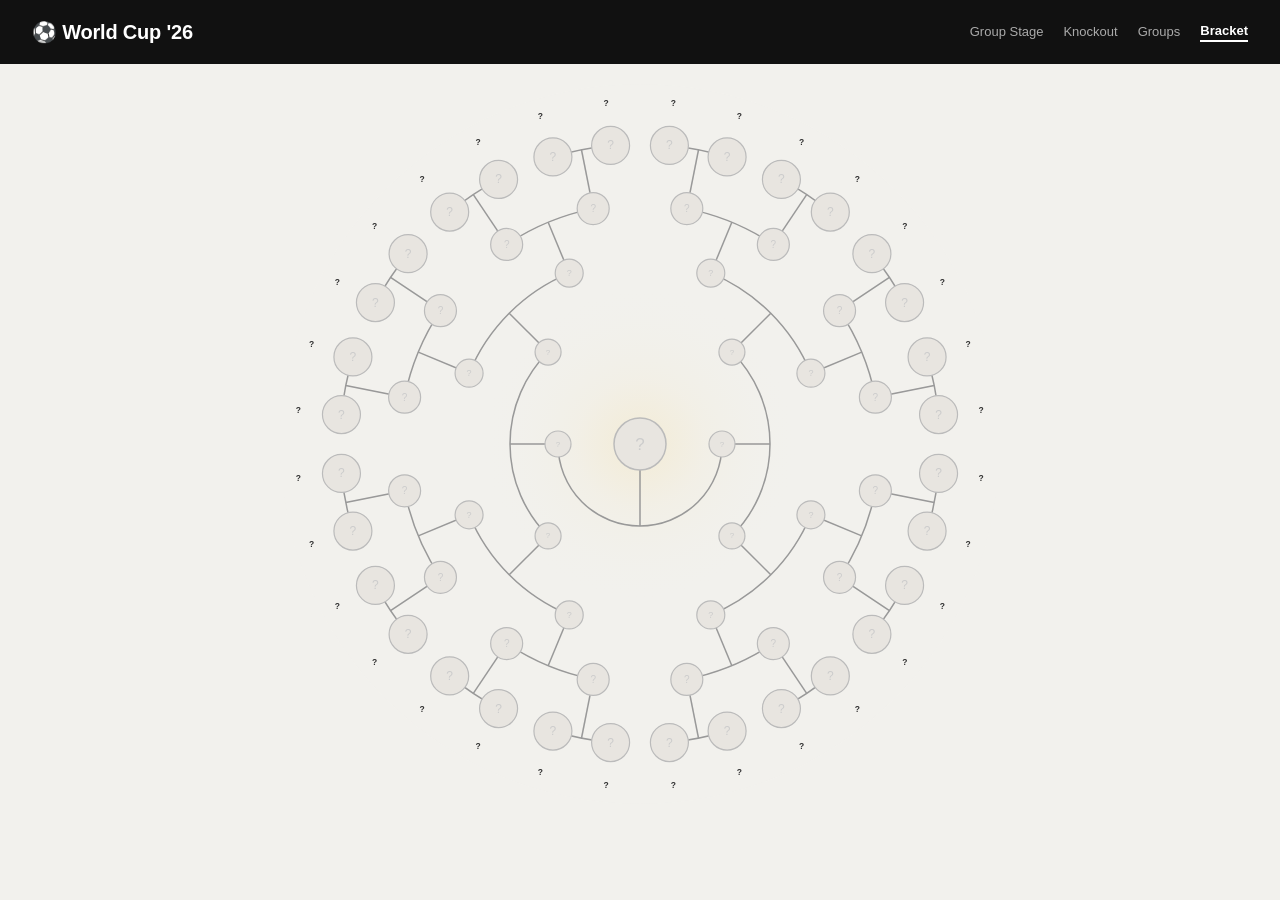
==== commit 6da4a7bd: "Add files via upload" ====
--- a/bracket.html
+++ b/bracket.html
@@ -36,9 +36,10 @@
   pointer-events: none;
   fill: #bbb;
 }
-.b-label.active  { fill: #555; }
-.b-label.won     { fill: #b89010; }
-.b-label-person  { fill: #999; font-weight: 400; font-size: 7.5px; }
+.b-label.won     { fill: #333; }
+.b-label.active  { fill: #333; }
+.b-label.elim    { fill: #999; }
+.b-label-person  { fill: #666; font-weight: 700; font-size: 9.5px; }
 #b-tip {
   position: fixed;
   background: #111;
@@ -408,7 +409,7 @@
 
 // Label pushed outward from node in the direction of angleDeg
 function makeLabel(x, y, angleDeg, text, nodeR, cls, person) {
-  var push = nodeR + 14;
+  var push = nodeR + 24;
   var rad  = (angleDeg - 90) * Math.PI / 180;
   var lx   = x + Math.cos(rad) * push;
   var ly   = y + Math.sin(rad) * push;
@@ -416,13 +417,14 @@
   if (person) {
     var g = svgEl('g');
     var t1 = svgEl('text', { x: lx, y: ly - 5 });
-    t1.classList.add('b-label');
+    t1.classList.add('b-label', 'b-label-person');
     if (cls) t1.classList.add(cls);
-    t1.textContent = text;
+    t1.textContent = person;
     g.appendChild(t1);
     var t2 = svgEl('text', { x: lx, y: ly + 5 });
-    t2.classList.add('b-label', 'b-label-person');
-    t2.textContent = person;
+    t2.classList.add('b-label');
+    if (cls) t2.classList.add(cls);
+    t2.textContent = text;
     g.appendChild(t2);
     return g;
   }
@@ -607,9 +609,9 @@
     nodesG.appendChild(makeNode(r32[sA].x, r32[sA].y, NR.r32, t1, sid, w2 && t1 && w2 !== t1));
     nodesG.appendChild(makeNode(r32[sB].x, r32[sB].y, NR.r32, t2, sid, w2 && t2 && w2 !== t2));
     nodesG.appendChild(makeLabel(r32[sA].x, r32[sA].y, r32ang[sA],
-      shortName(t1), NR.r32, w2 === t1 ? 'won' : (t1 ? 'active' : ''), personFor(t1)));
+      shortName(t1), NR.r32, w2 && w2 !== t1 ? 'elim' : (w2 === t1 ? 'won' : (t1 ? 'active' : '')), personFor(t1)));
     nodesG.appendChild(makeLabel(r32[sB].x, r32[sB].y, r32ang[sB],
-      shortName(t2), NR.r32, w2 === t2 ? 'won' : (t2 ? 'active' : ''), personFor(t2)));
+      shortName(t2), NR.r32, w2 && w2 !== t2 ? 'elim' : (w2 === t2 ? 'won' : (t2 ? 'active' : '')), personFor(t2)));
   }
 
   // ── Draw join nodes (show R32 winner) — no labels on inner rings ──
